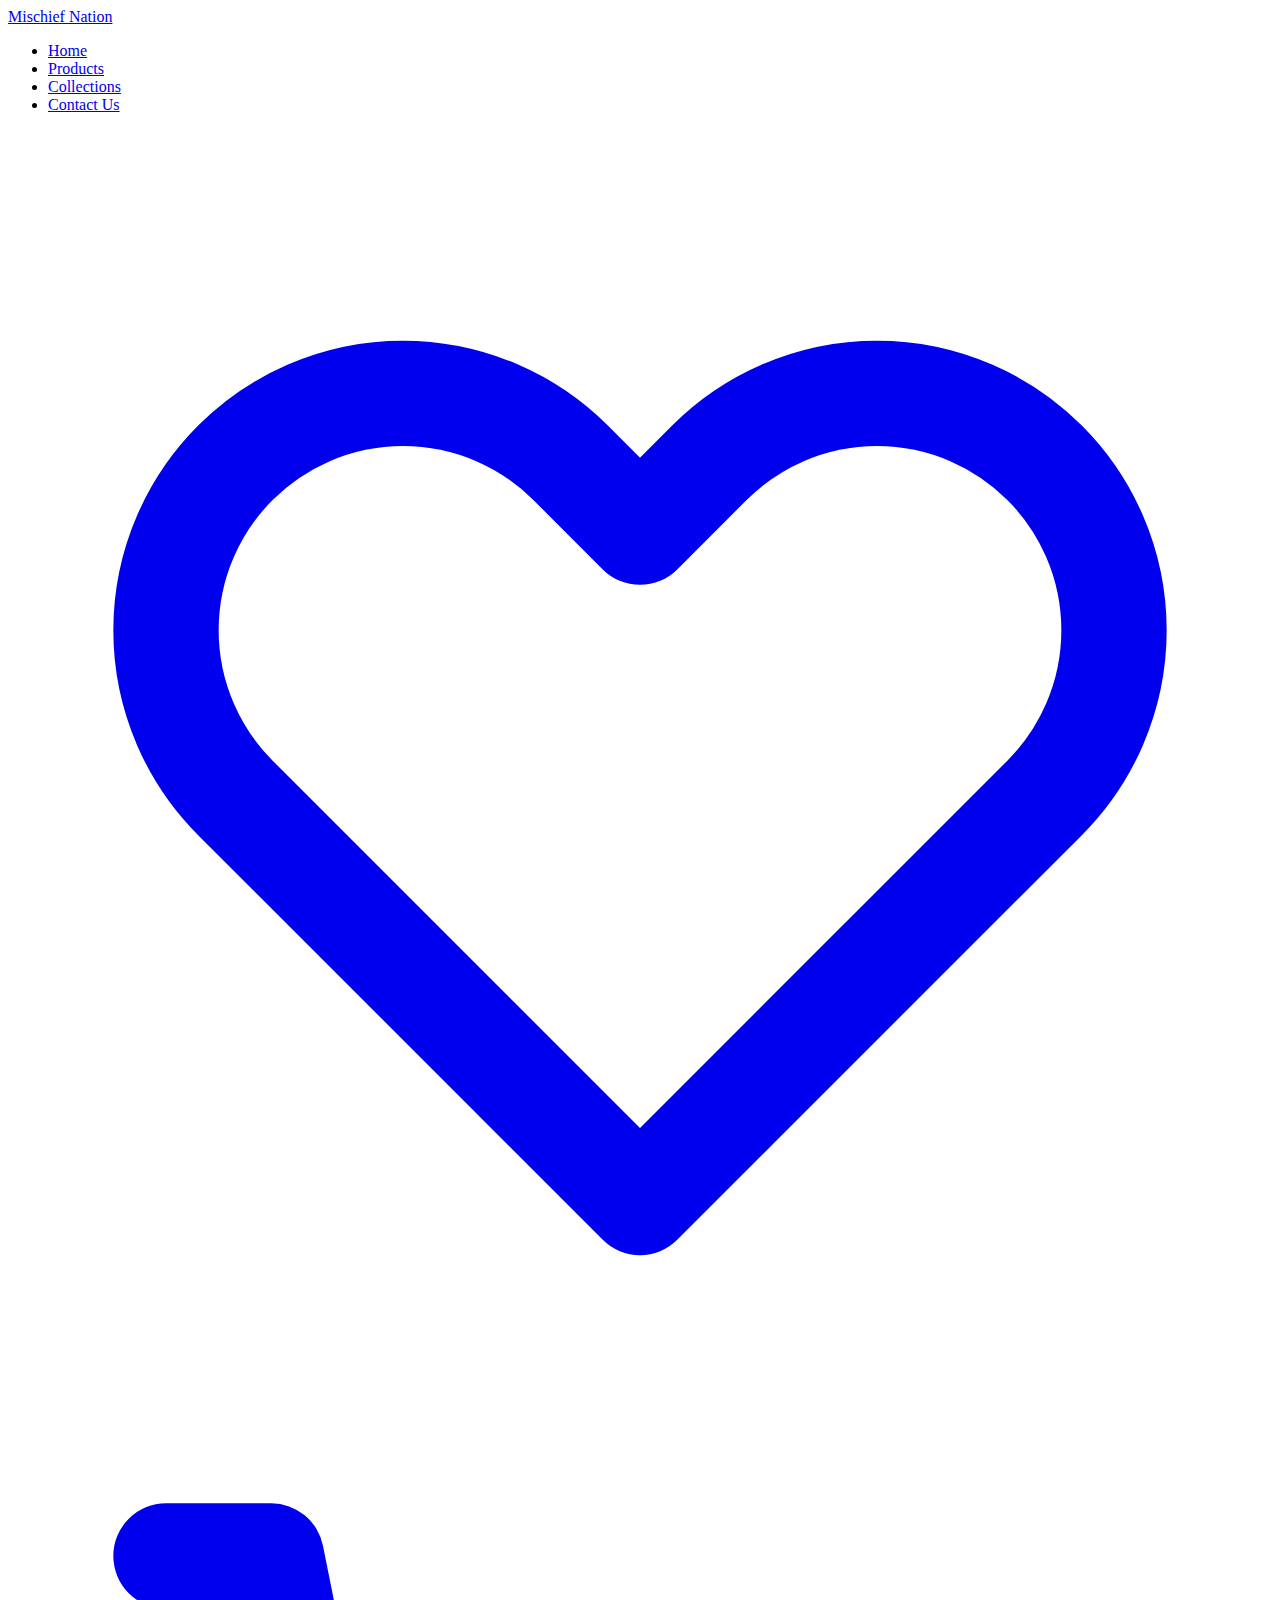
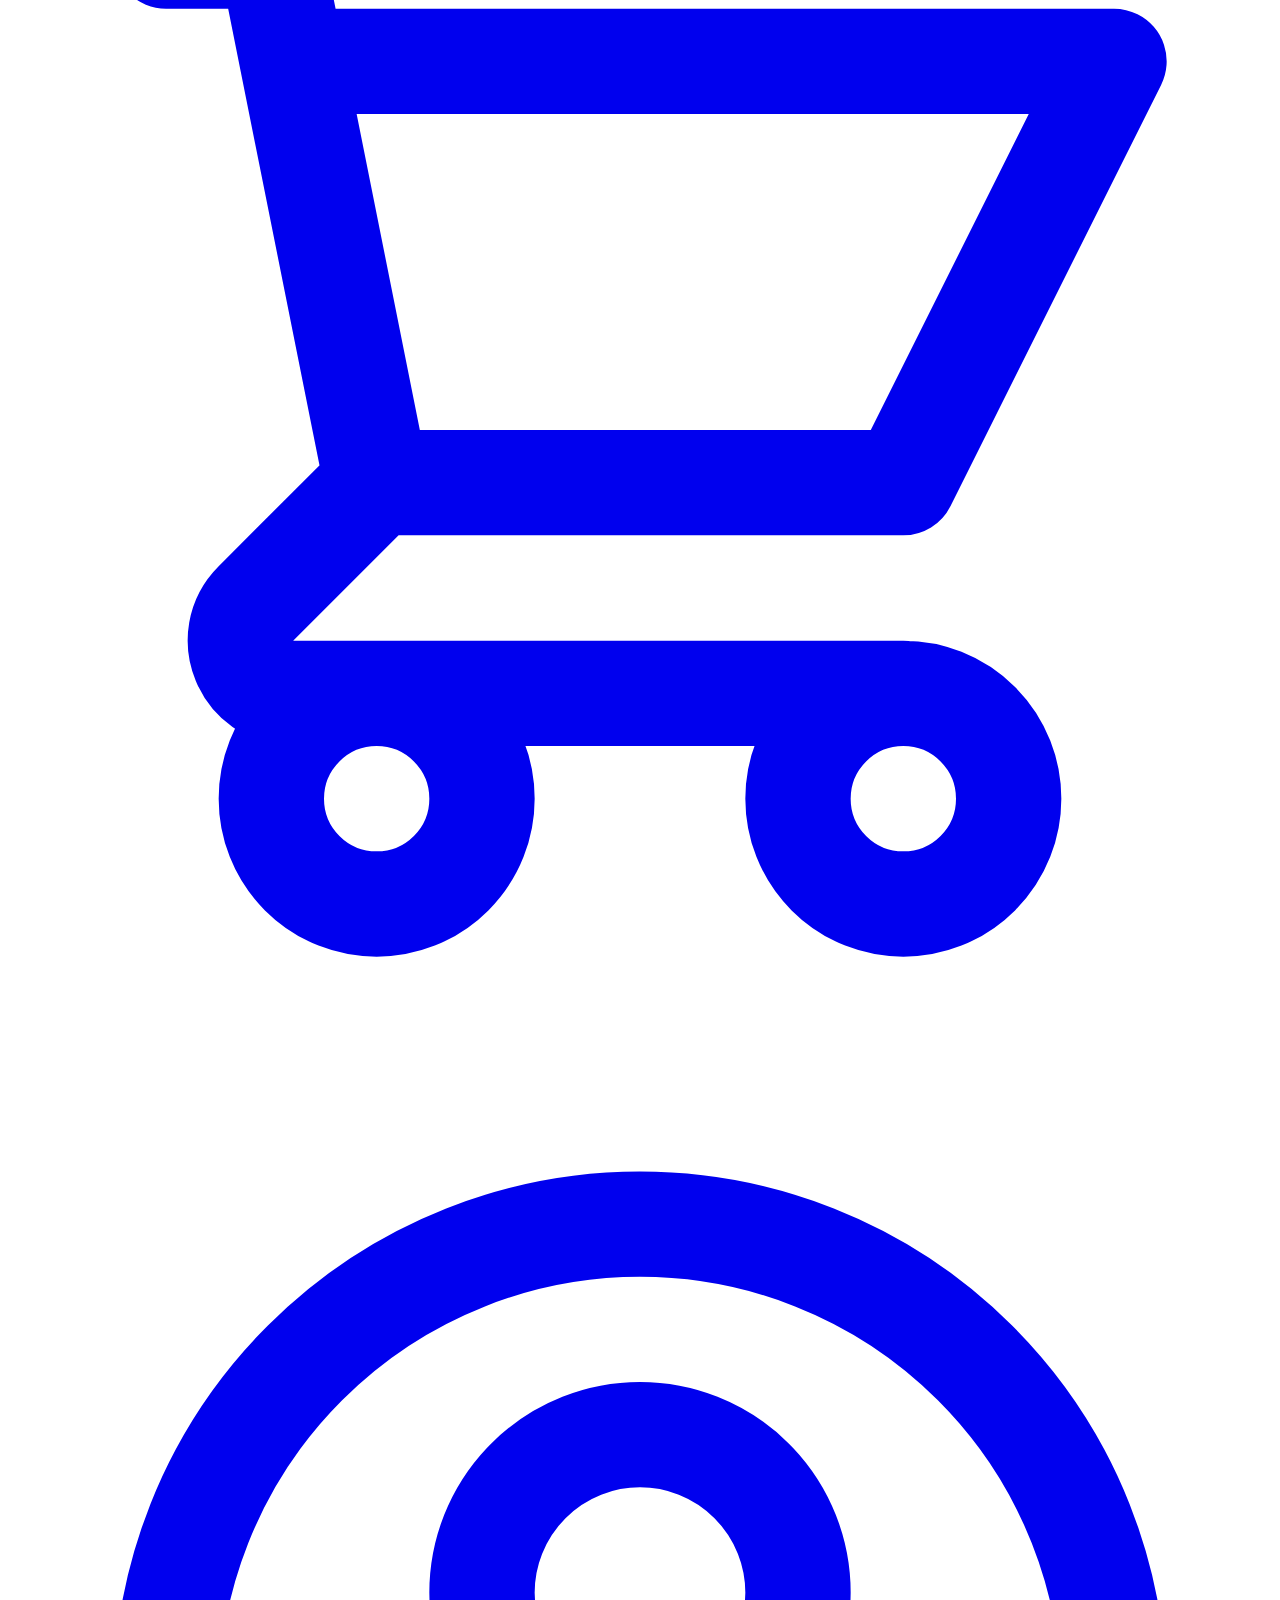
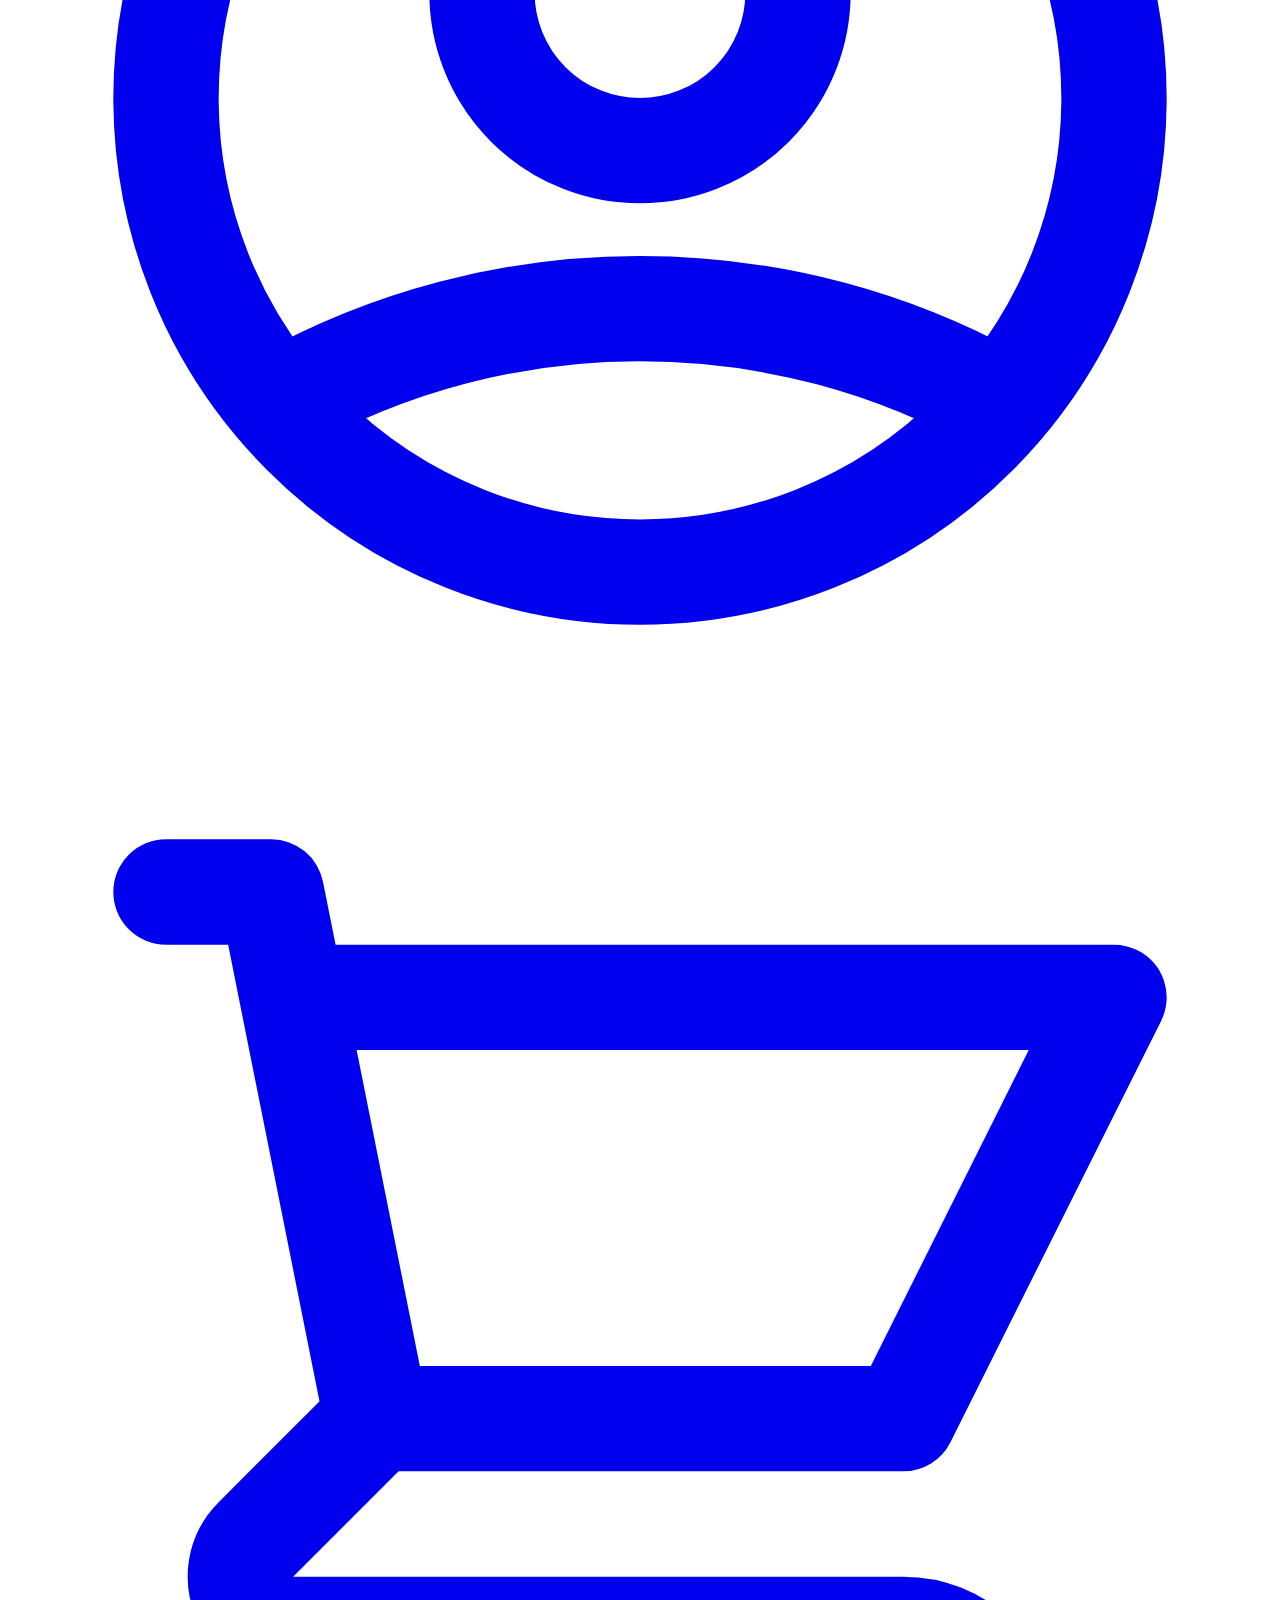
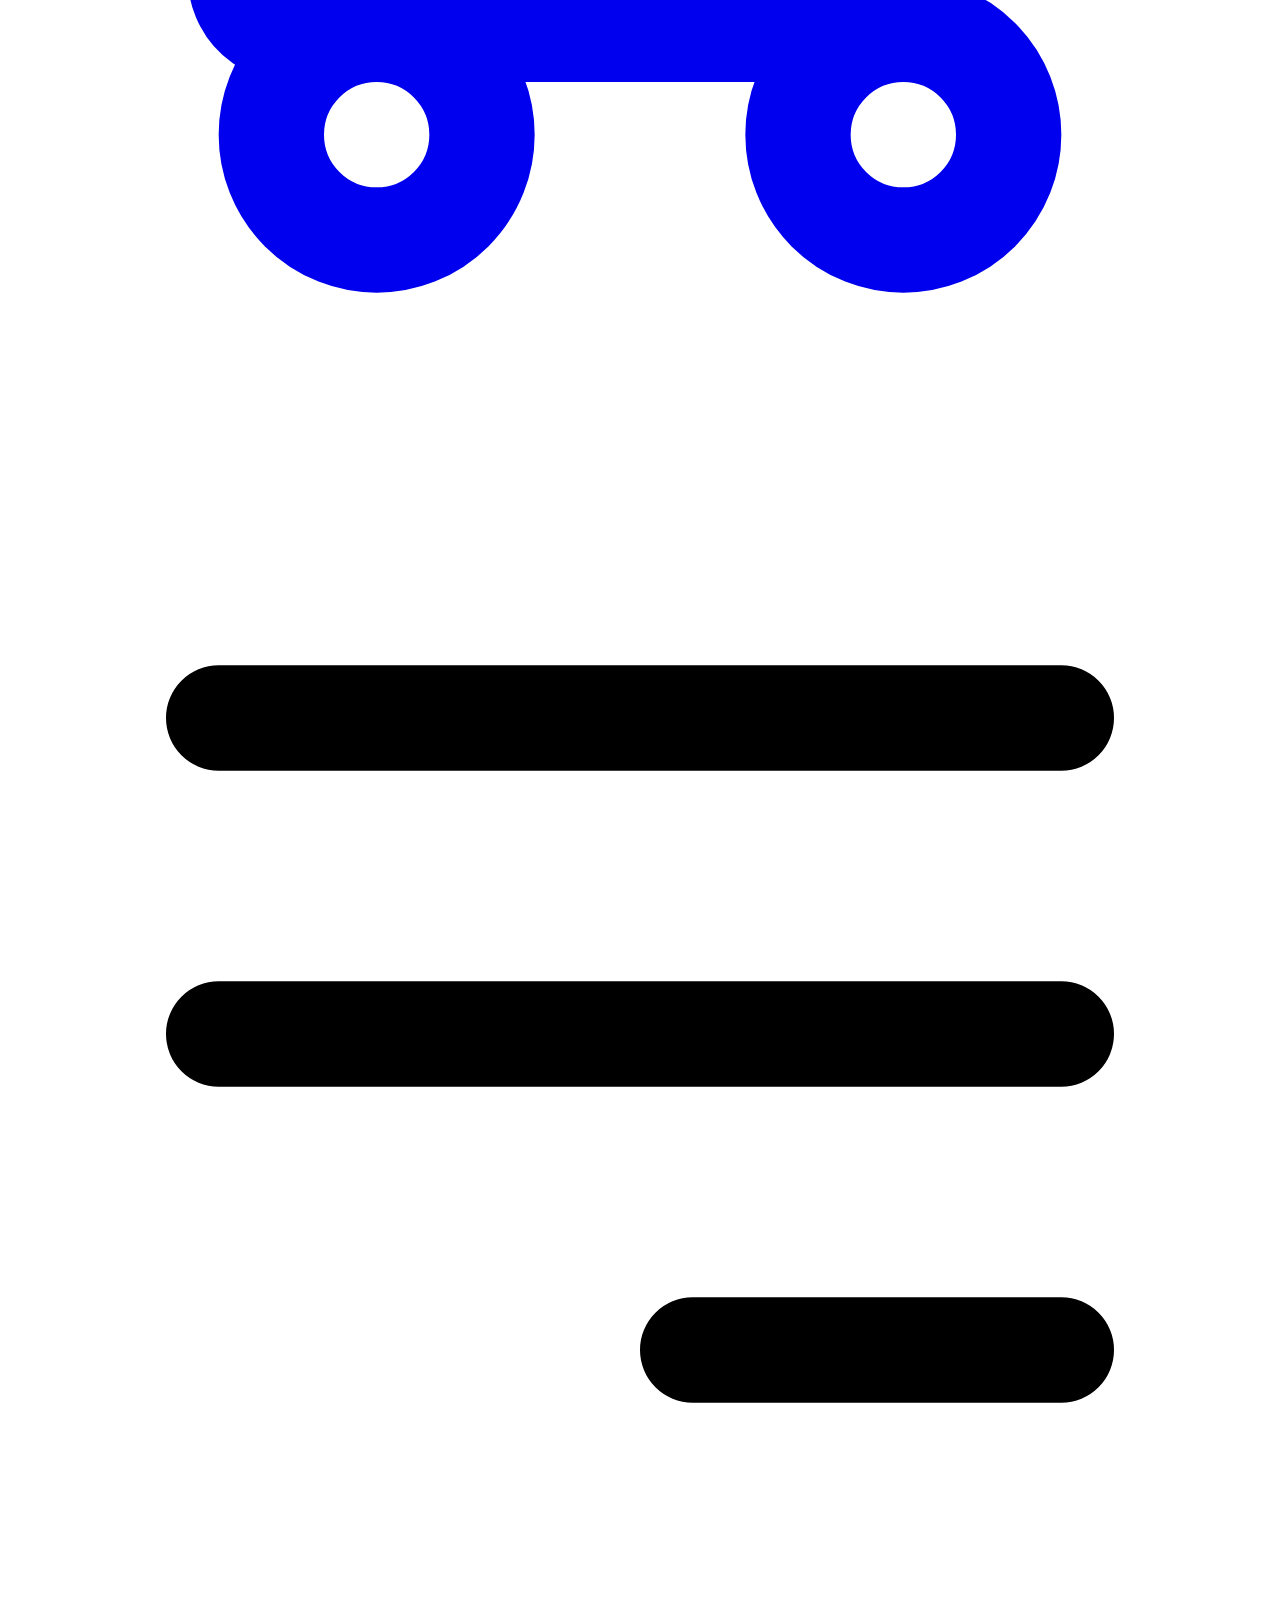
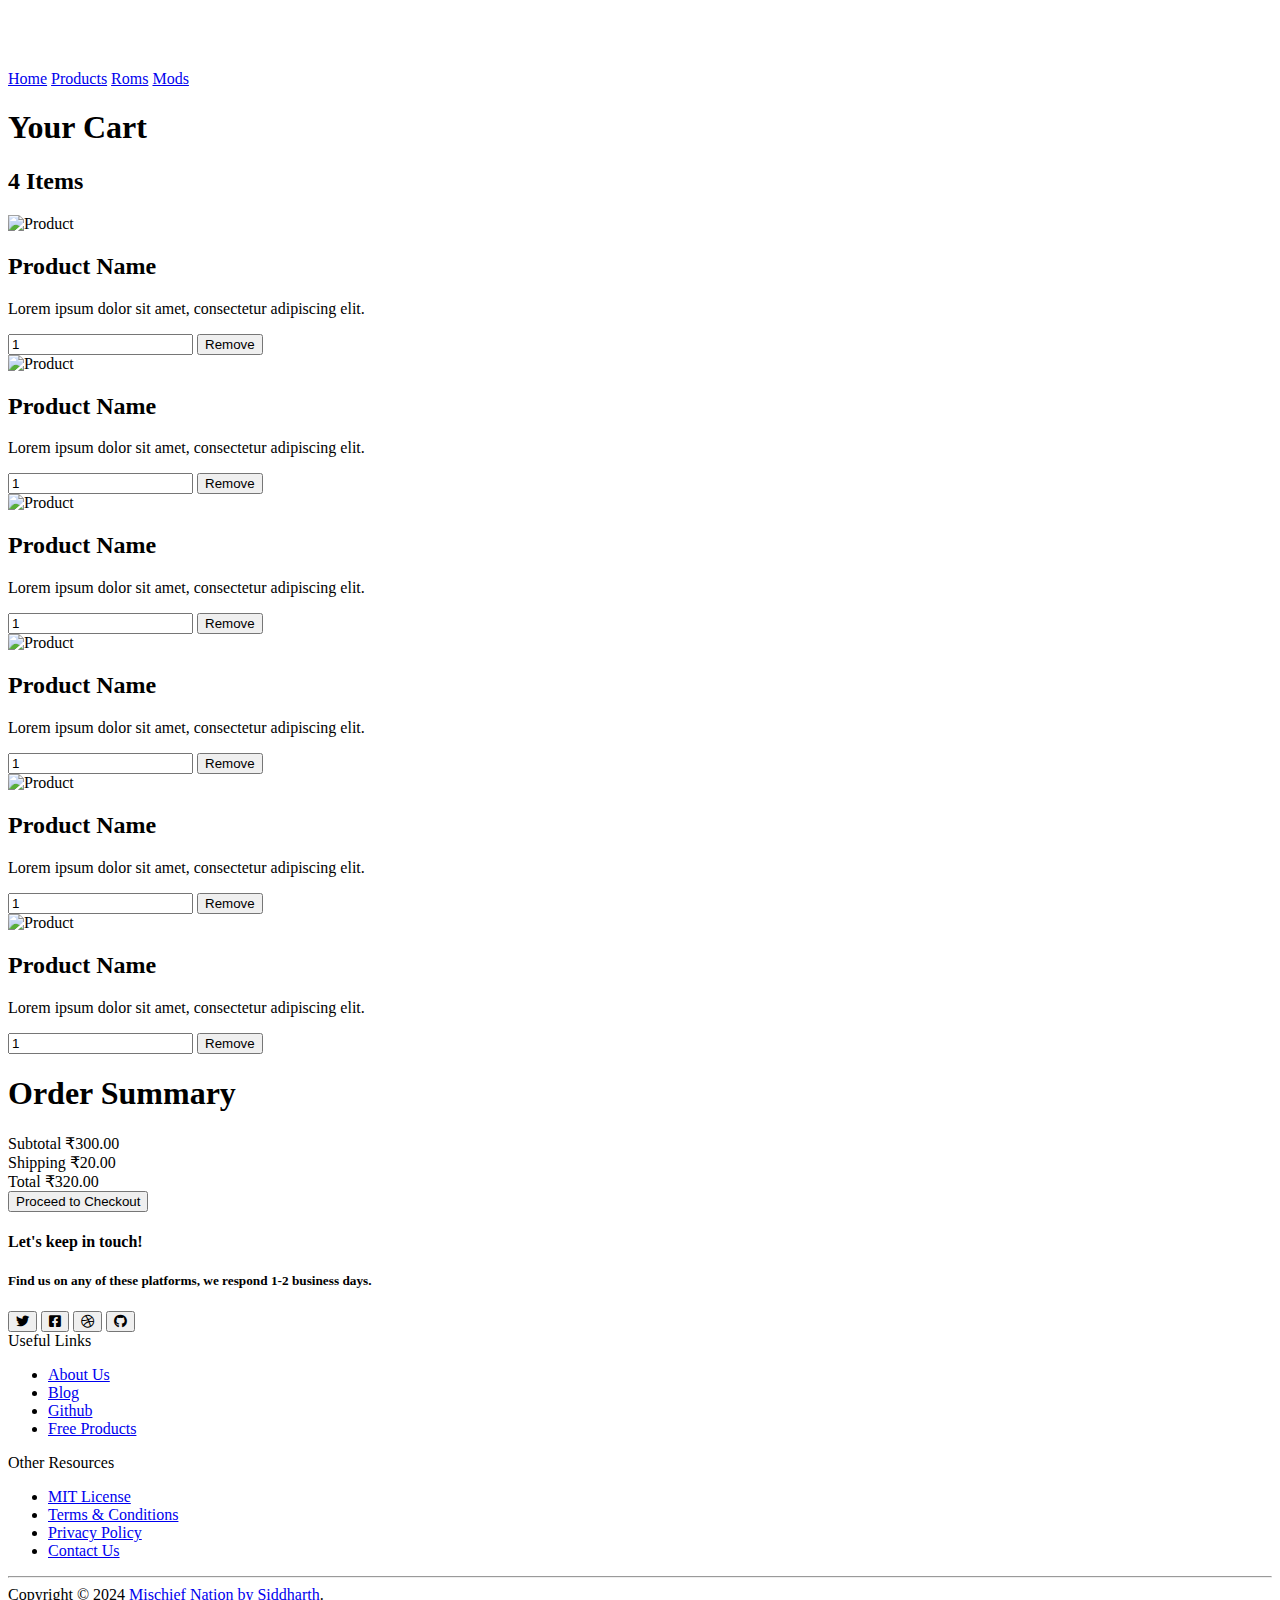
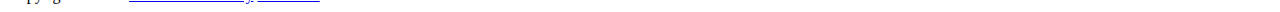
==== cart.html @ eea53034 "ok" ====
<!DOCTYPE html>
<html lang="en">
  <head>
    <meta charset="UTF-8" />
    <meta name="viewport" content="width=device-width, initial-scale=1.0" />
    <script src="https://cdn.tailwindcss.com"></script>
    <link rel="stylesheet" href="main.css" />
    <link rel="stylesheet" href="swiper.css" />
    <link rel="shortcut icon" href="favicon.ico" type="image/x-icon" />
    <link
      rel="stylesheet"
      href="https://cdnjs.cloudflare.com/ajax/libs/font-awesome/6.0.0/css/all.min.css"
    />
    <title>Mischief Nation - Fashion</title>
  </head>

  <body class="font-sans overscroll-none m-1 p-1 bg-gray-300">
    <!-- Navigation -->
    <section class="container mx-auto min-w-full sticky top-2 pb-0 z-10">
      <div class="flex flex-wrap place-items-center">
        <section class="relative mx-auto">
          <!-- navbar -->
          <nav
            class="flex justify-between bg-gray-900 text-white w-[95vw] md:w-[98vw] rounded-lg"
          >
            <div class="px-4 xl:px-12 py-6 flex w-full items-center">
              <a class="text-3xl font-bold font-heading" href="index.html">
                <!-- <img class="h-9" src="logo.png" alt="logo"> -->
                Mischief Nation
              </a>
              <!-- Nav Links -->
              <ul
                class="hidden md:flex px-4 mx-auto font-semibold font-heading space-x-12"
              >
                <li>
                  <a class="hover:text-gray-200" href="index.html">Home</a>
                </li>
                <li>
                  <a class="hover:text-gray-200" href="products.html"
                    >Products</a
                  >
                </li>
                <li><a class="hover:text-gray-200" href="#">Collections</a></li>
                <li><a class="hover:text-gray-200" href="#">Contact Us</a></li>
              </ul>
              <!-- Header Icons -->
              <div class="hidden xl:flex items-center space-x-5 items-center">
                <a class="hover:text-gray-200" href="#">
                  <svg
                    xmlns="http://www.w3.org/2000/svg"
                    class="h-6 w-6"
                    fill="none"
                    viewBox="0 0 24 24"
                    stroke="currentColor"
                  >
                    <path
                      stroke-linecap="round"
                      stroke-linejoin="round"
                      stroke-width="2"
                      d="M4.318 6.318a4.5 4.5 0 000 6.364L12 20.364l7.682-7.682a4.5 4.5 0 00-6.364-6.364L12 7.636l-1.318-1.318a4.5 4.5 0 00-6.364 0z"
                    />
                  </svg>
                </a>
                <a
                  class="flex items-center hover:text-gray-200"
                  href="cart.html"
                >
                  <svg
                    xmlns="http://www.w3.org/2000/svg"
                    class="h-6 w-6"
                    fill="none"
                    viewBox="0 0 24 24"
                    stroke="currentColor"
                  >
                    <path
                      stroke-linecap="round"
                      stroke-linejoin="round"
                      stroke-width="2"
                      d="M3 3h2l.4 2M7 13h10l4-8H5.4M7 13L5.4 5M7 13l-2.293 2.293c-.63.63-.184 1.707.707 1.707H17m0 0a2 2 0 100 4 2 2 0 000-4zm-8 2a2 2 0 11-4 0 2 2 0 014 0z"
                    />
                  </svg>
                  <span class="flex absolute -mt-5 ml-4">
                    <span
                      class="animate-ping absolute inline-flex h-3 w-3 rounded-full bg-pink-400 opacity-75"
                    ></span>
                    <span
                      class="relative inline-flex rounded-full h-3 w-3 bg-pink-500"
                    >
                    </span>
                  </span>
                </a>
                <!-- Sign In / Register      -->
                <a class="flex items-center hover:text-gray-200" href="#">
                  <svg
                    xmlns="http://www.w3.org/2000/svg"
                    class="h-6 w-6 hover:text-gray-200"
                    fill="none"
                    viewBox="0 0 24 24"
                    stroke="currentColor"
                  >
                    <path
                      stroke-linecap="round"
                      stroke-linejoin="round"
                      stroke-width="2"
                      d="M5.121 17.804A13.937 13.937 0 0112 16c2.5 0 4.847.655 6.879 1.804M15 10a3 3 0 11-6 0 3 3 0 016 0zm6 2a9 9 0 11-18 0 9 9 0 0118 0z"
                    />
                  </svg>
                </a>
              </div>
            </div>
            <!-- Responsive navbar -->
            <a class="xl:hidden flex mr-6 items-center" href="cart.html">
              <svg
                xmlns="http://www.w3.org/2000/svg"
                class="h-6 w-6 hover:text-gray-200"
                fill="none"
                viewBox="0 0 24 24"
                stroke="currentColor"
              >
                <path
                  stroke-linecap="round"
                  stroke-linejoin="round"
                  stroke-width="2"
                  d="M3 3h2l.4 2M7 13h10l4-8H5.4M7 13L5.4 5M7 13l-2.293 2.293c-.63.63-.184 1.707.707 1.707H17m0 0a2 2 0 100 4 2 2 0 000-4zm-8 2a2 2 0 11-4 0 2 2 0 014 0z"
                />
              </svg>
              <span class="flex absolute -mt-5 ml-4">
                <span
                  class="animate-ping absolute inline-flex h-3 w-3 rounded-full bg-pink-400 opacity-75"
                ></span>
                <span
                  class="relative inline-flex rounded-full h-3 w-3 bg-pink-500"
                >
                </span>
              </span>
            </a>
            <div id="menuBtn" class="self-center mr-5 xl:hidden">
              <div class="text-white focus:outline-none">
                <svg
                  class="h-8 w-8"
                  fill="none"
                  stroke="currentColor"
                  viewBox="0 0 24 24"
                  xmlns="http://www.w3.org/2000/svg"
                >
                  <path
                    stroke-linecap="round"
                    stroke-linejoin="round"
                    stroke-width="2"
                    d="M4 6h16M4 12h16m-7 6h7"
                  ></path>
                </svg>
              </div>
            </div>
            <div
              id="dropdownMenu"
              class="hidden absolute top-full right-0 mt-2 bg-gray-900 text-white rounded-lg shadow-lg"
            >
              <a href="index.html" class="block px-4 py-2">Home</a>
              <a href="products.html" class="block px-4 py-2">Products</a>
              <a href="#" class="block px-4 py-2">Roms</a>
              <a href="#" class="block px-4 py-2">Mods</a>
            </div>
          </nav>
        </section>
      </div>
    </section>

    <section class="cart">
        <!-- Cart Page Structure -->
        <div class="container mx-auto mb-8 overflow-hidden">
            <div class="flex my-2 shadow-lg rounded-md bg-white">
                <!-- Cart Items -->
                <div class="w-3/4 px-10 py-10">
                    <div class="flex justify-between border-b pb-8 items-center">
                        <h1 class="font-bold text-3xl text-gray-800">Your Cart</h1>
                        <h2 class="font-semibold text-lg text-gray-600">4 Items</h2>
                    </div>
                    <!-- Cart Item -->
                    <div class="h-[64vh] overflow-auto">
                    <div class="flex items-center justify-between mt-8 border-b pb-4">
                        <div class="flex items-center space-x-4">
                            <!-- Product Image -->
                            <div class="w-16 h-16 bg-white border-2 border-gray-300 rounded-md overflow-hidden">
                                <img src="https://th.bing.com/th/id/OIP.Ph3hnb8LwdjJr6fTQET2vwHaJ2?w=156&h=209&c=7&r=0&o=5&dpr=1.3&pid=1.7" alt="Product" class="object-contain w-full h-full">
                            </div>
                            <!-- Product Details -->
                            <div>
                                <h2 class="text-xl font-semibold text-gray-800">Product Name</h2>
                                <p class="text-gray-500">
                                    Lorem ipsum dolor sit amet, consectetur adipiscing elit.
                                </p>
                            </div>
                        </div>
                        <!-- Quantity and Remove Button -->
                        <div class="flex items-center space-x-4">
                            <input type="number" value="1" min="1" class="w-16 px-2 py-1 border border-gray-300 rounded-md text-gray-800 focus:outline-none">
                            <button class="text-red-500 hover:text-red-600 focus:outline-none">Remove</button>
                        </div>
                    </div>
                    <div class="flex items-center justify-between mt-8 border-b pb-4">
                        <div class="flex items-center space-x-4">
                            <!-- Product Image -->
                            <div class="w-16 h-16 bg-white border-2 border-gray-300 rounded-md overflow-hidden">
                                <img src="https://th.bing.com/th/id/OIP.Ph3hnb8LwdjJr6fTQET2vwHaJ2?w=156&h=209&c=7&r=0&o=5&dpr=1.3&pid=1.7" alt="Product" class="object-contain w-full h-full">
                            </div>
                            <!-- Product Details -->
                            <div>
                                <h2 class="text-xl font-semibold text-gray-800">Product Name</h2>
                                <p class="text-gray-500">
                                    Lorem ipsum dolor sit amet, consectetur adipiscing elit.
                                </p>
                            </div>
                        </div>
                        <!-- Quantity and Remove Button -->
                        <div class="flex items-center space-x-4">
                            <input type="number" value="1" min="1" class="w-16 px-2 py-1 border border-gray-300 rounded-md text-gray-800 focus:outline-none">
                            <button class="text-red-500 hover:text-red-600 focus:outline-none">Remove</button>
                        </div>
                    </div>
                    <div class="flex items-center justify-between mt-8 border-b pb-4">
                        <div class="flex items-center space-x-4">
                            <!-- Product Image -->
                            <div class="w-16 h-16 bg-white border-2 border-gray-300 rounded-md overflow-hidden">
                                <img src="https://th.bing.com/th/id/OIP.Ph3hnb8LwdjJr6fTQET2vwHaJ2?w=156&h=209&c=7&r=0&o=5&dpr=1.3&pid=1.7" alt="Product" class="object-contain w-full h-full">
                            </div>
                            <!-- Product Details -->
                            <div>
                                <h2 class="text-xl font-semibold text-gray-800">Product Name</h2>
                                <p class="text-gray-500">
                                    Lorem ipsum dolor sit amet, consectetur adipiscing elit.
                                </p>
                            </div>
                        </div>
                        <!-- Quantity and Remove Button -->
                        <div class="flex items-center space-x-4">
                            <input type="number" value="1" min="1" class="w-16 px-2 py-1 border border-gray-300 rounded-md text-gray-800 focus:outline-none">
                            <button class="text-red-500 hover:text-red-600 focus:outline-none">Remove</button>
                        </div>
                    </div>
                    <div class="flex items-center justify-between mt-8 border-b pb-4">
                        <div class="flex items-center space-x-4">
                            <!-- Product Image -->
                            <div class="w-16 h-16 bg-white border-2 border-gray-300 rounded-md overflow-hidden">
                                <img src="https://th.bing.com/th/id/OIP.Ph3hnb8LwdjJr6fTQET2vwHaJ2?w=156&h=209&c=7&r=0&o=5&dpr=1.3&pid=1.7" alt="Product" class="object-contain w-full h-full">
                            </div>
                            <!-- Product Details -->
                            <div>
                                <h2 class="text-xl font-semibold text-gray-800">Product Name</h2>
                                <p class="text-gray-500">
                                    Lorem ipsum dolor sit amet, consectetur adipiscing elit.
                                </p>
                            </div>
                        </div>
                        <!-- Quantity and Remove Button -->
                        <div class="flex items-center space-x-4">
                            <input type="number" value="1" min="1" class="w-16 px-2 py-1 border border-gray-300 rounded-md text-gray-800 focus:outline-none">
                            <button class="text-red-500 hover:text-red-600 focus:outline-none">Remove</button>
                        </div>
                    </div>
                    <div class="flex items-center justify-between mt-8 border-b pb-4">
                        <div class="flex items-center space-x-4">
                            <!-- Product Image -->
                            <div class="w-16 h-16 bg-white border-2 border-gray-300 rounded-md overflow-hidden">
                                <img src="https://th.bing.com/th/id/OIP.Ph3hnb8LwdjJr6fTQET2vwHaJ2?w=156&h=209&c=7&r=0&o=5&dpr=1.3&pid=1.7" alt="Product" class="object-contain w-full h-full">
                            </div>
                            <!-- Product Details -->
                            <div>
                                <h2 class="text-xl font-semibold text-gray-800">Product Name</h2>
                                <p class="text-gray-500">
                                    Lorem ipsum dolor sit amet, consectetur adipiscing elit.
                                </p>
                            </div>
                        </div>
                        <!-- Quantity and Remove Button -->
                        <div class="flex items-center space-x-4">
                            <input type="number" value="1" min="1" class="w-16 px-2 py-1 border border-gray-300 rounded-md text-gray-800 focus:outline-none">
                            <button class="text-red-500 hover:text-red-600 focus:outline-none">Remove</button>
                        </div>
                    </div>
                    <div class="flex items-center justify-between mt-8 border-b pb-4">
                        <div class="flex items-center space-x-4">
                            <!-- Product Image -->
                            <div class="w-16 h-16 bg-white border-2 border-gray-300 rounded-md overflow-hidden">
                                <img src="https://th.bing.com/th/id/OIP.Ph3hnb8LwdjJr6fTQET2vwHaJ2?w=156&h=209&c=7&r=0&o=5&dpr=1.3&pid=1.7" alt="Product" class="object-contain w-full h-full">
                            </div>
                            <!-- Product Details -->
                            <div>
                                <h2 class="text-xl font-semibold text-gray-800">Product Name</h2>
                                <p class="text-gray-500">
                                    Lorem ipsum dolor sit amet, consectetur adipiscing elit.
                                </p>
                            </div>
                        </div>
                        <!-- Quantity and Remove Button -->
                        <div class="flex items-center space-x-4">
                            <input type="number" value="1" min="1" class="w-16 px-2 py-1 border border-gray-300 rounded-md text-gray-800 focus:outline-none">
                            <button class="text-red-500 hover:text-red-600 focus:outline-none">Remove</button>
                        </div>
                    </div>
                </div>
                    <!-- Repeat similar cart items for other products -->
                </div>
    
                <!-- Cart Summary -->
                <div class="w-1/4 px-8 py-10 bg-indigo-600 text-white">
                    <h1 class="font-bold text-3xl pb-6">Order Summary</h1>
                    <!-- Summary Details -->
                    <div class="flex justify-between mt-6">
                        <span class="text-gray-300">Subtotal</span>
                        <span class="font-bold text-lg">₹300.00</span>
                    </div>
                    <div class="flex justify-between mt-4">
                        <span class="text-gray-300">Shipping</span>
                        <span class="font-bold text-lg">₹20.00</span>
                    </div>
                    <div class="flex justify-between mt-4">
                        <span class="text-gray-300">Total</span>
                        <span class="font-bold text-lg">₹320.00</span>
                    </div>
                    <!-- Checkout Button -->
                    <button class="mt-8 bg-white text-indigo-600 px-6 py-2 rounded-md hover:bg-gray-100 focus:outline-none">
                        Proceed to Checkout
                    </button>
                </div>
                <!-- End Cart Summary -->
            </div>
        </div>
    </section>
    
    

    <footer class="relative bg-gray-200 pt-8 pb-6 mt-2 rounded-lg">
        <div class="container mx-auto px-4">
          <div class="flex flex-wrap text-left lg:text-left">
            <div class="w-full lg:w-6/12 px-4">
              <h4 class="text-3xl font-semibold text-gray-700">
                Let's keep in touch!
              </h4>
              <h5 class="text-lg mt-0 mb-2 text-gray-600">
                Find us on any of these platforms, we respond 1-2 business days.
              </h5>
              <div class="mt-6 lg:mb-0 mb-6">
                <button
                  class="bg-white text-blue-400 shadow-lg font-normal h-10 w-10 items-center justify-center align-center rounded-full outline-none focus:outline-none mr-2"
                  type="button"
                >
                  <i class="fab fa-twitter"></i>
                </button>
                <button
                  class="bg-white text-blue-600 shadow-lg font-normal h-10 w-10 items-center justify-center align-center rounded-full outline-none focus:outline-none mr-2"
                  type="button"
                >
                  <i class="fab fa-facebook-square"></i>
                </button>
                <button
                  class="bg-white text-pink-400 shadow-lg font-normal h-10 w-10 items-center justify-center align-center rounded-full outline-none focus:outline-none mr-2"
                  type="button"
                >
                  <i class="fab fa-dribbble"></i>
                </button>
                <button
                  class="bg-white text-gray-800 shadow-lg font-normal h-10 w-10 items-center justify-center align-center rounded-full outline-none focus:outline-none mr-2"
                  type="button"
                >
                  <i class="fab fa-github"></i>
                </button>
              </div>
            </div>
            <div class="w-full lg:w-6/12 px-4">
              <div class="flex flex-wrap items-top mb-6">
                <div class="w-full lg:w-4/12 px-4 ml-auto">
                  <span
                    class="block uppercase text-gray-500 text-sm font-semibold mb-2"
                    >Useful Links</span
                  >
                  <ul class="list-unstyled">
                    <li>
                      <a
                        class="text-gray-600 hover:text-gray-800 font-semibold block pb-2 text-sm"
                        href="https://www.creative-tim.com/presentation?ref=njs-profile"
                        >About Us</a
                      >
                    </li>
                    <li>
                      <a
                        class="text-gray-600 hover:text-gray-800 font-semibold block pb-2 text-sm"
                        href="https://blog.creative-tim.com?ref=njs-profile"
                        >Blog</a
                      >
                    </li>
                    <li>
                      <a
                        class="text-gray-600 hover:text-gray-800 font-semibold block pb-2 text-sm"
                        href="https://www.github.com/creativetimofficial?ref=njs-profile"
                        >Github</a
                      >
                    </li>
                    <li>
                      <a
                        class="text-gray-600 hover:text-gray-800 font-semibold block pb-2 text-sm"
                        href="https://www.creative-tim.com/bootstrap-themes/free?ref=njs-profile"
                        >Free Products</a
                      >
                    </li>
                  </ul>
                </div>
                <div class="w-full lg:w-4/12 px-4">
                  <span
                    class="block uppercase text-gray-500 text-sm font-semibold mb-2"
                    >Other Resources</span
                  >
                  <ul class="list-unstyled">
                    <li>
                      <a
                        class="text-gray-600 hover:text-gray-800 font-semibold block pb-2 text-sm"
                        href="https://github.com/creativetimofficial/notus-js/blob/main/LICENSE.md?ref=njs-profile"
                        >MIT License</a
                      >
                    </li>
                    <li>
                      <a
                        class="text-gray-600 hover:text-gray-800 font-semibold block pb-2 text-sm"
                        href="https://creative-tim.com/terms?ref=njs-profile"
                        >Terms &amp; Conditions</a
                      >
                    </li>
                    <li>
                      <a
                        class="text-gray-600 hover:text-gray-800 font-semibold block pb-2 text-sm"
                        href="https://creative-tim.com/privacy?ref=njs-profile"
                        >Privacy Policy</a
                      >
                    </li>
                    <li>
                      <a
                        class="text-gray-600 hover:text-gray-800 font-semibold block pb-2 text-sm"
                        href="https://creative-tim.com/contact-us?ref=njs-profile"
                        >Contact Us</a
                      >
                    </li>
                  </ul>
                </div>
              </div>
            </div>
          </div>
          <hr class="my-6 border-gray-300" />
          <div
            class="flex flex-wrap items-center md:justify-between justify-center"
          >
            <div class="w-full md:w-4/12 px-4 mx-auto text-center">
              <div class="text-sm text-gray-500 font-semibold py-1">
                Copyright © <span id="get-current-year">2024</span>
                <a
                  href="https://www.creative-tim.com/product/notus-js"
                  class="text-gray-500 hover:text-gray-800"
                  target="_blank"
                  >Mischief Nation by</a
                >
                <a
                  href="https://www.creative-tim.com?ref=njs-profile"
                  class="text-gray-500 hover:text-gray-800"
                  >Siddharth</a
                >.
              </div>
            </div>
          </div>
        </div>
      </footer>
      
  </body>
</html>
---- main.css ----
html{
  scroll-behavior: smooth;
}
.bg-featured{
    background-color: black;
}
.featured:hover{
    box-shadow: 0 1px 10px white;
}
.transition{
    transition: all .2s ease-out;
}

.h-60{
  height: 14rem;
}

.w-128{
  width: 32rem;
}
.price{
  margin-right: 1em;
}
.tag{
  margin-top: 0.5em;
}
.tag small{
  align-self: end;
}
small.arrow-down{
  margin-left: 0.5rem;
  margin-right: 0.5rem;
}
.cart ::-webkit-scrollbar{
  width: 5px;
}
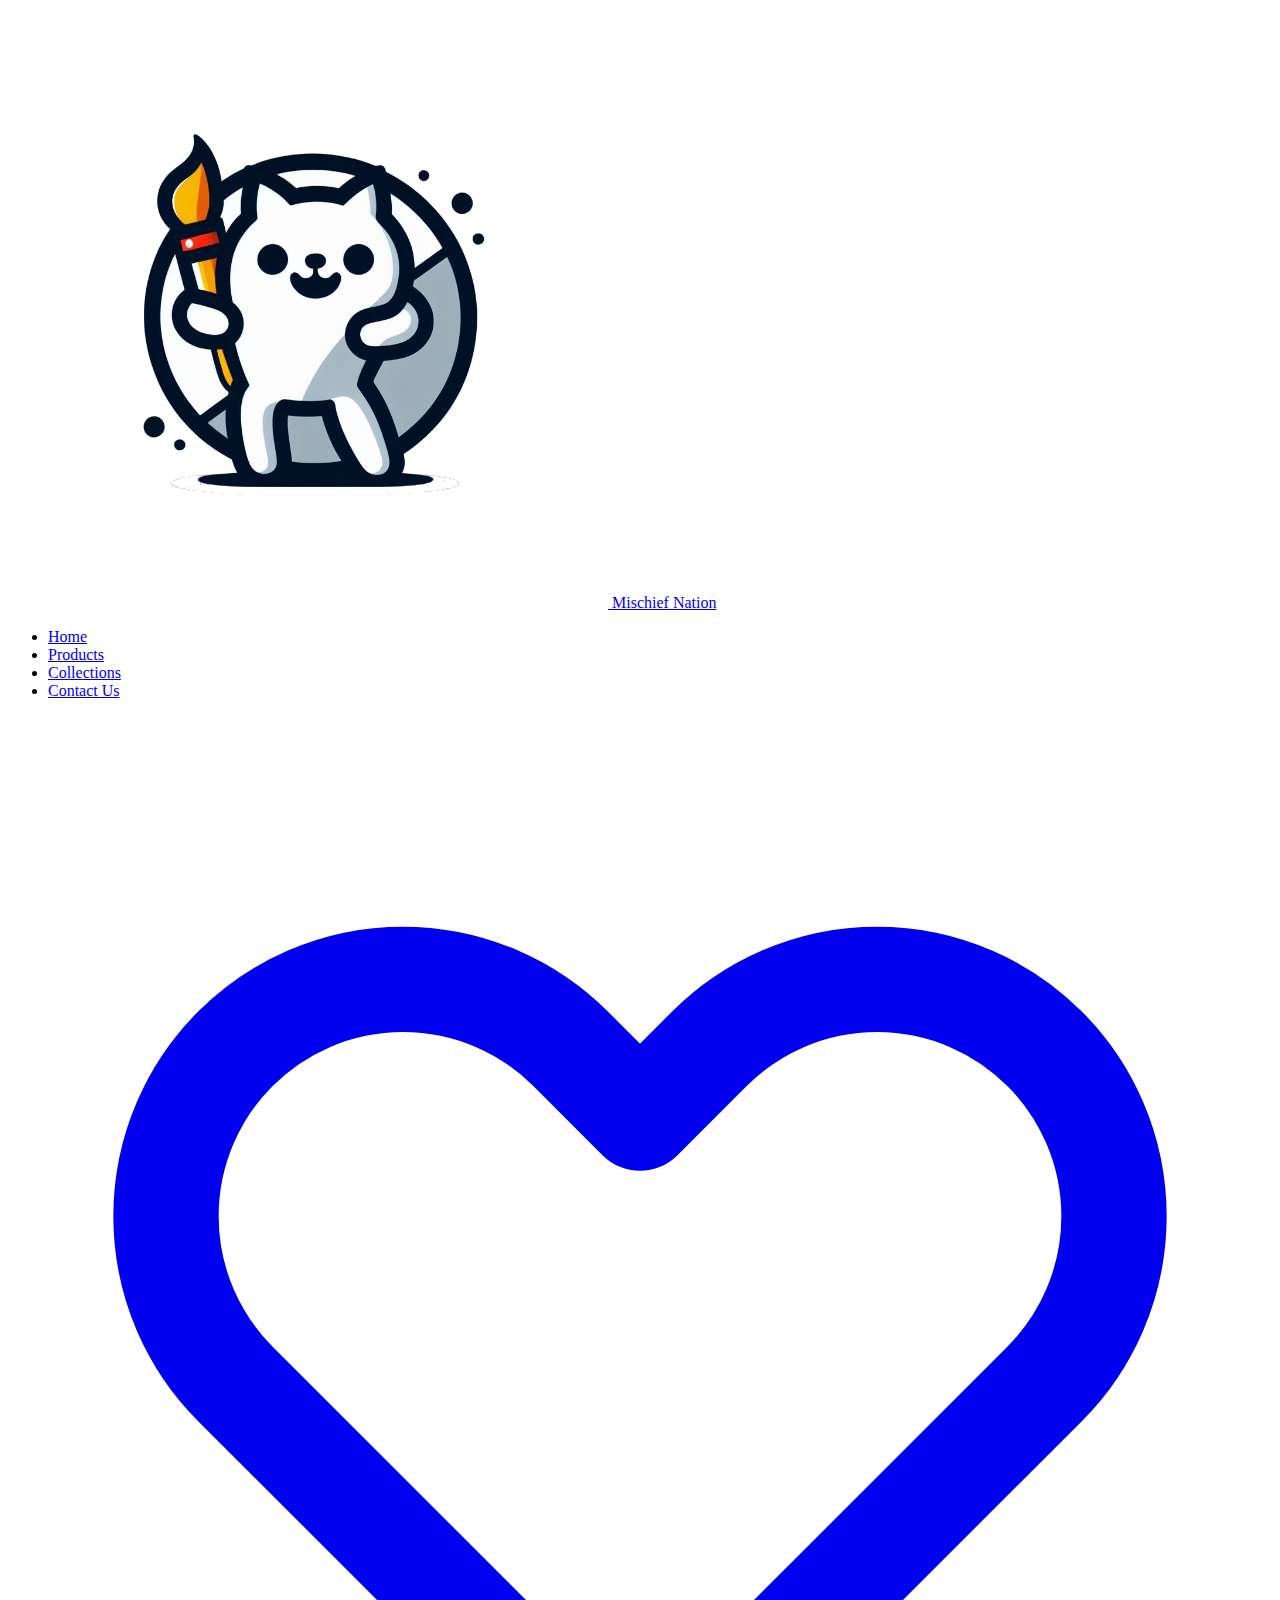
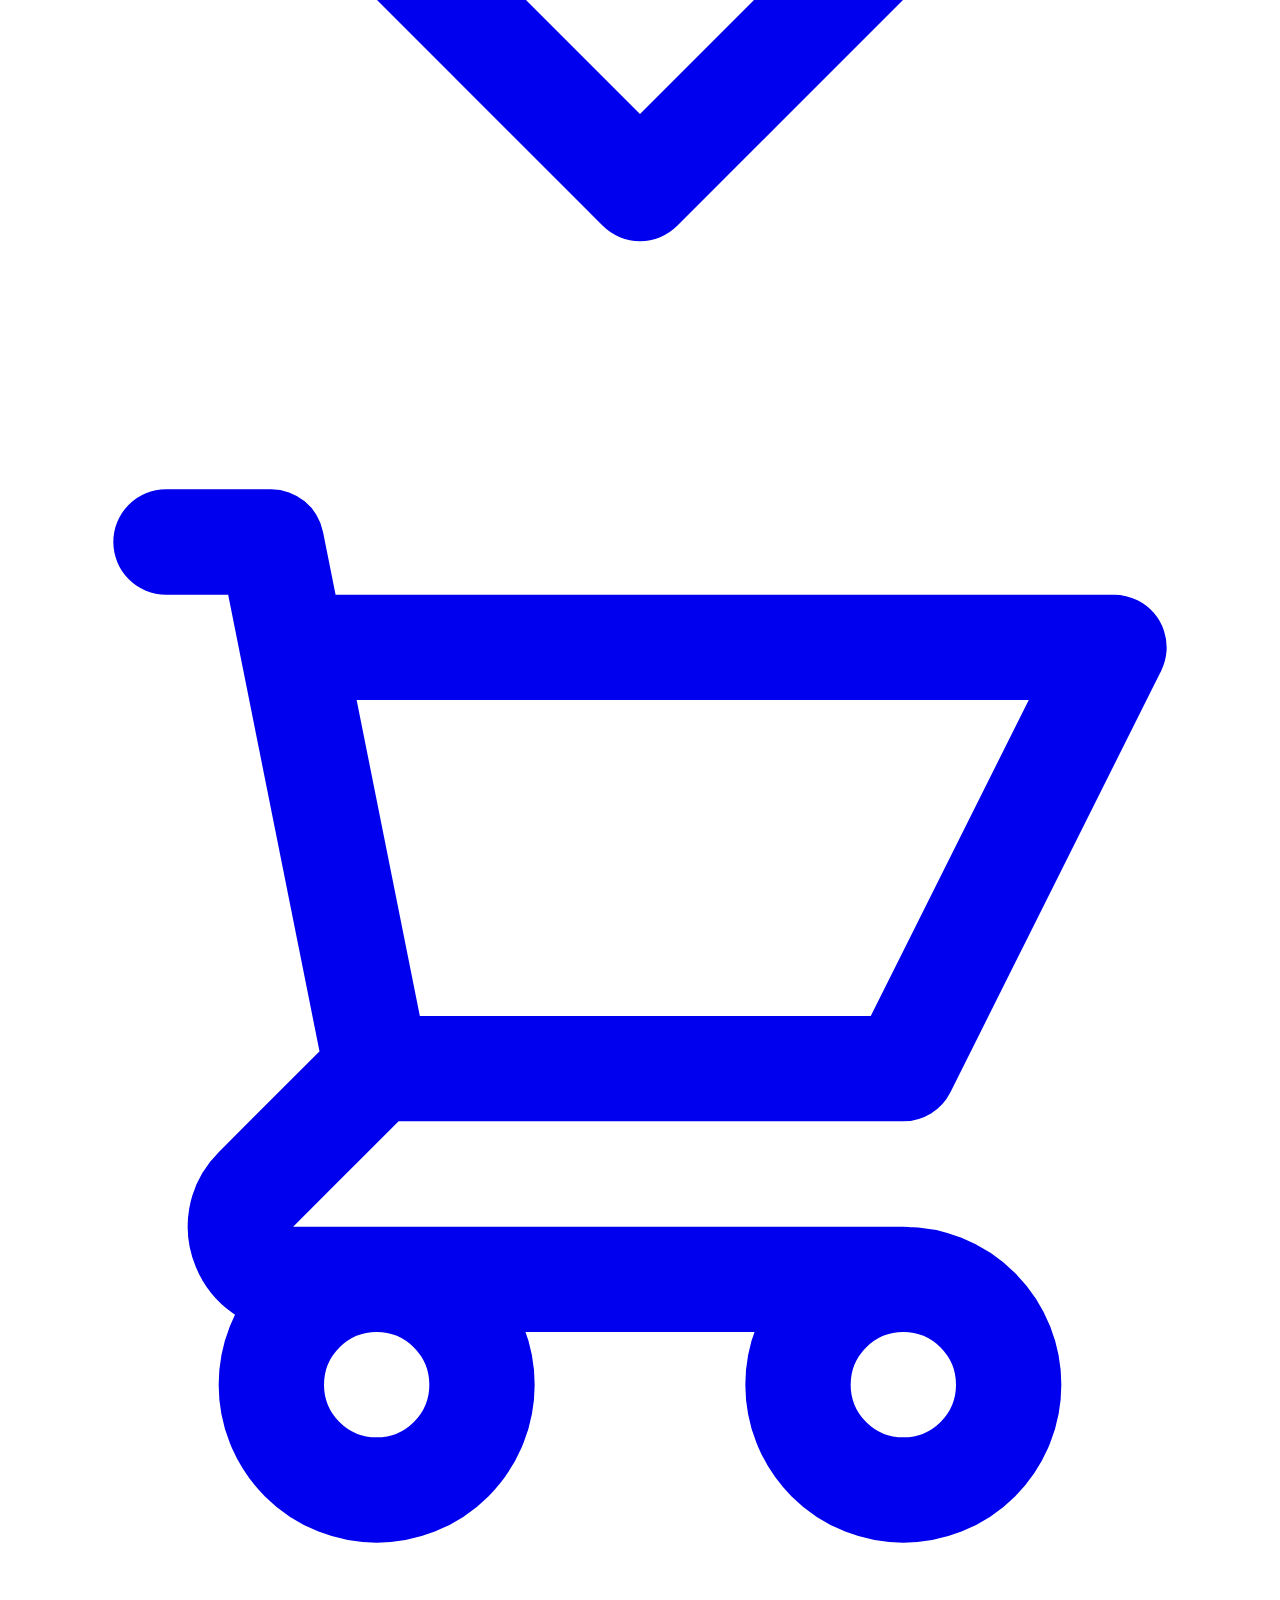
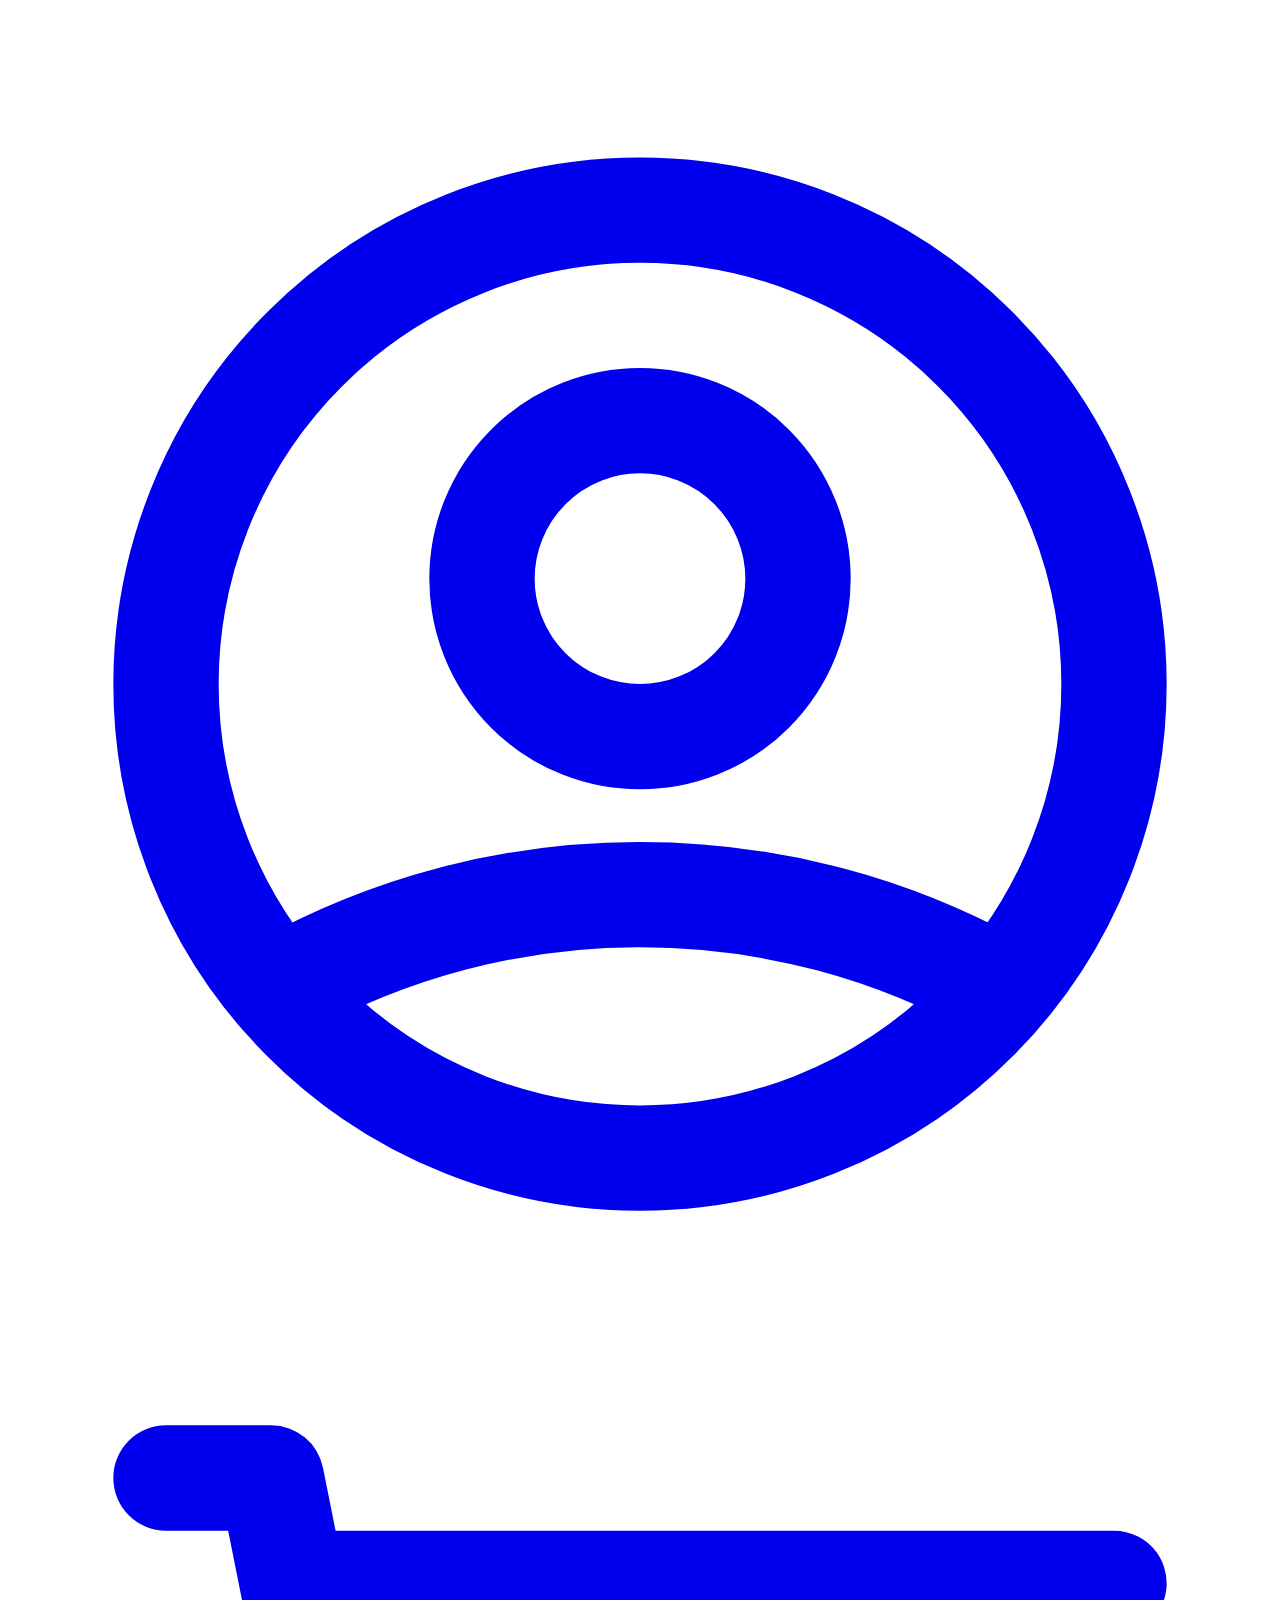
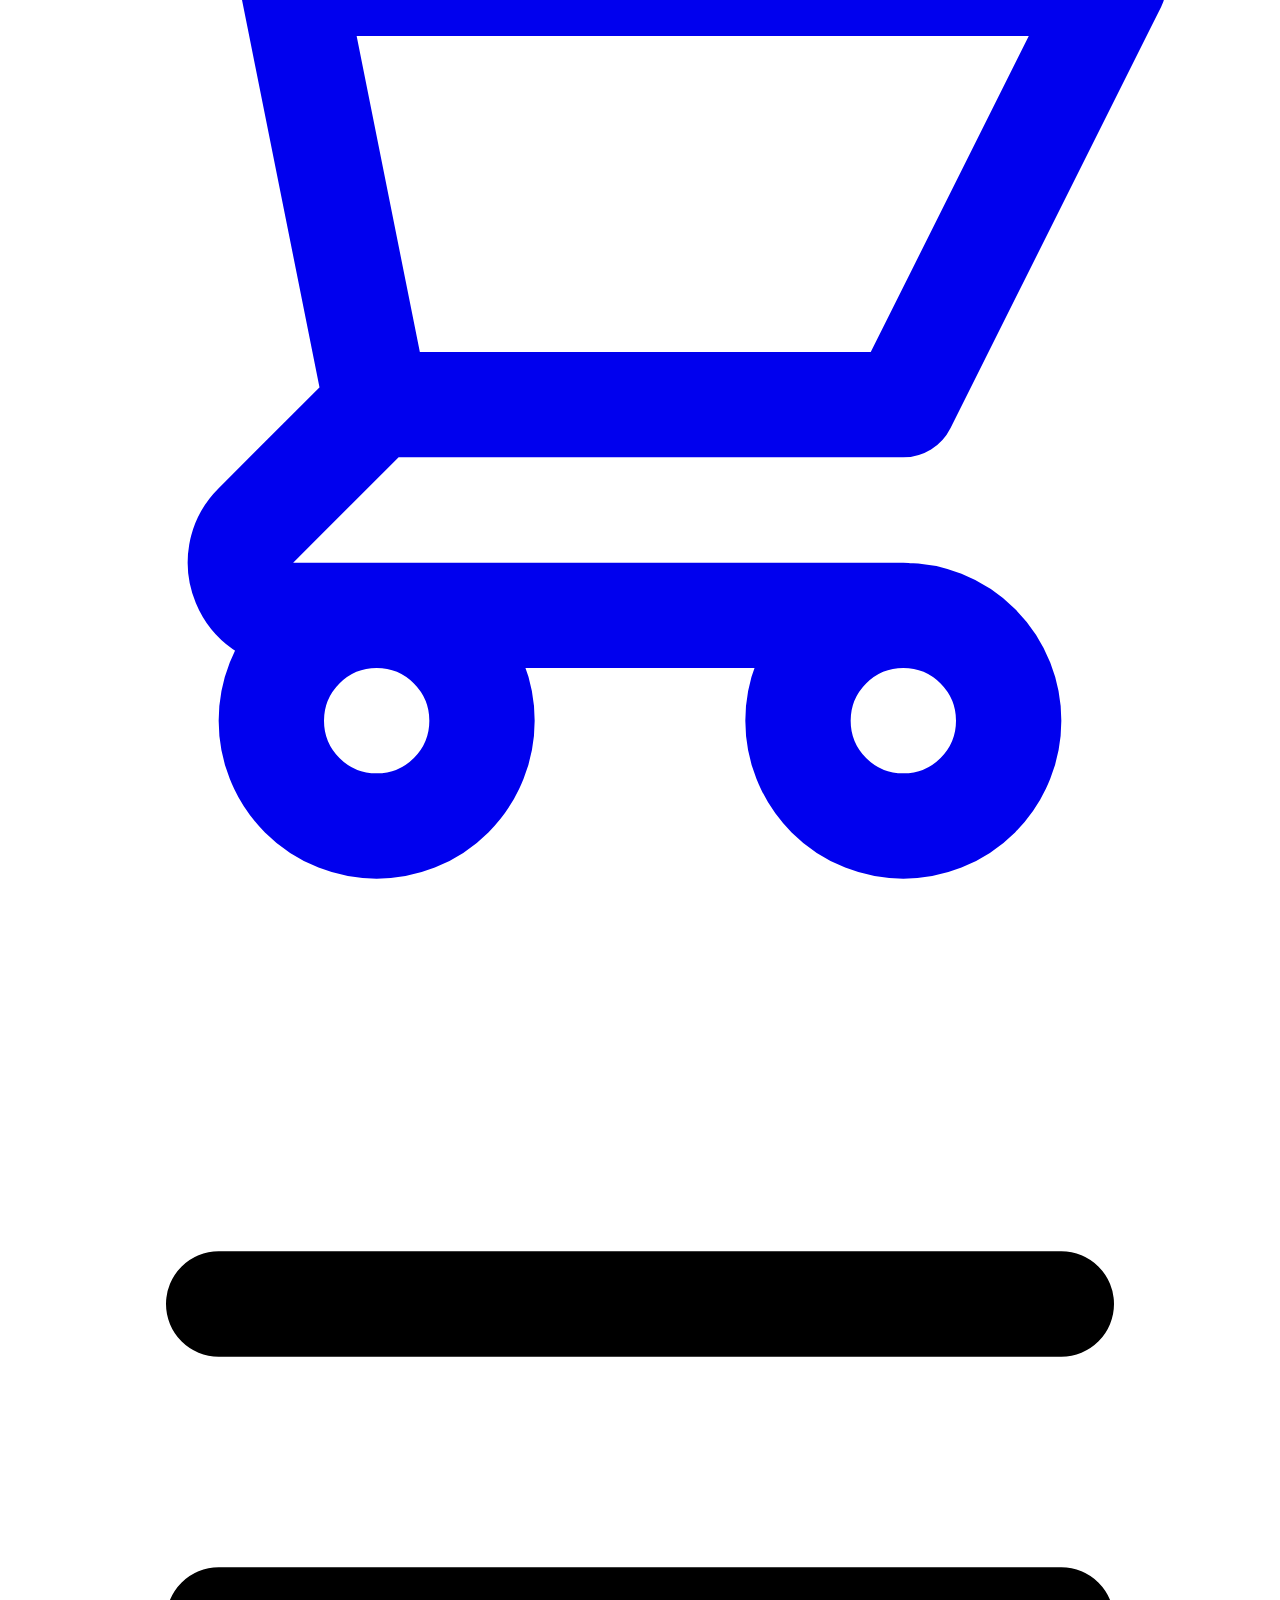
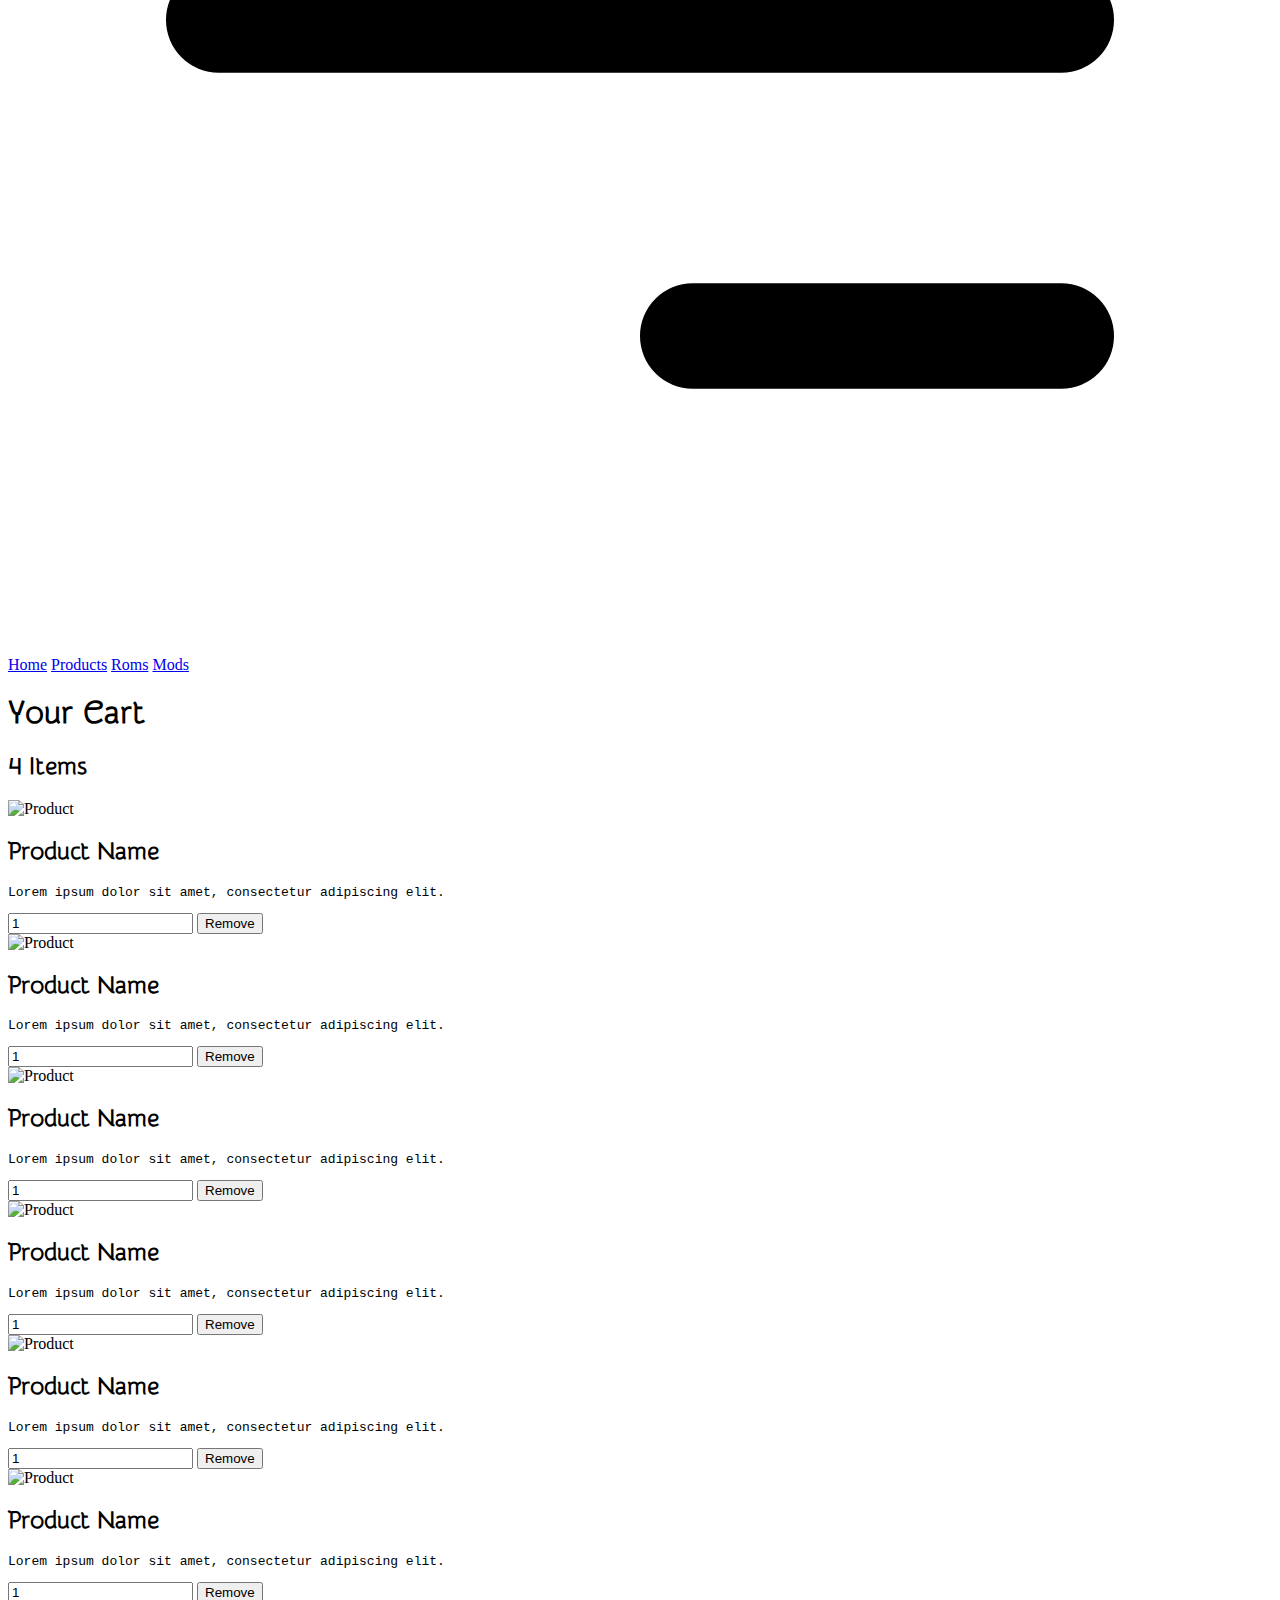
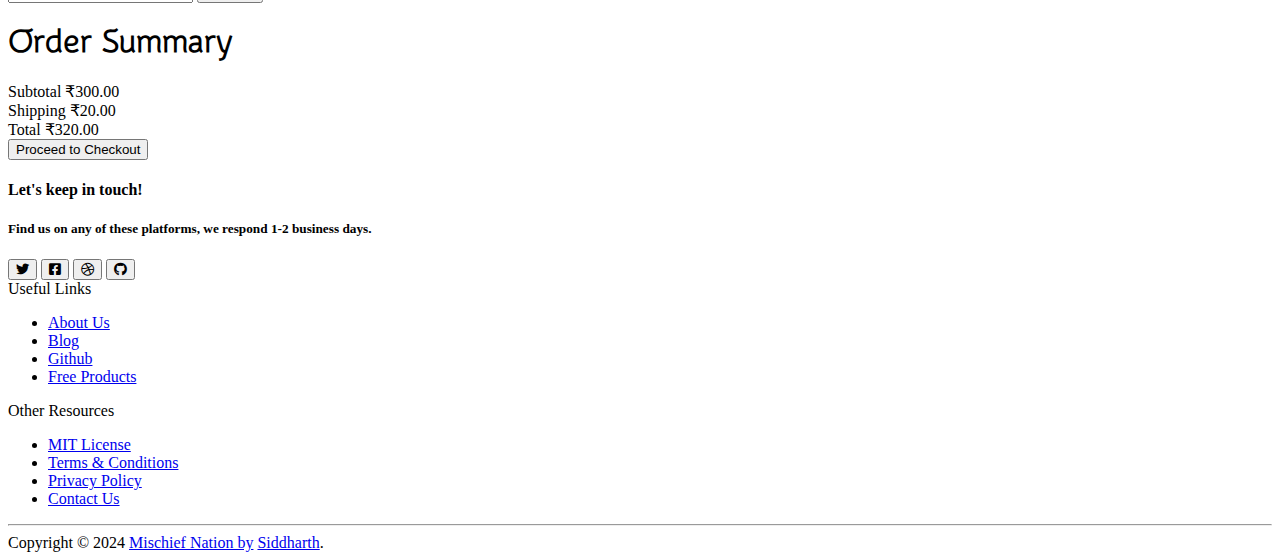
==== commit bb1fb4ce: "update" ====
--- a/cart.html
+++ b/cart.html
@@ -1,170 +1,184 @@
 <!DOCTYPE html>
 <html lang="en">
-  <head>
-    <meta charset="UTF-8" />
-    <meta name="viewport" content="width=device-width, initial-scale=1.0" />
-    <script src="https://cdn.tailwindcss.com"></script>
-    <link rel="stylesheet" href="main.css" />
-    <link rel="stylesheet" href="swiper.css" />
-    <link rel="shortcut icon" href="favicon.ico" type="image/x-icon" />
-    <link
-      rel="stylesheet"
-      href="https://cdnjs.cloudflare.com/ajax/libs/font-awesome/6.0.0/css/all.min.css"
-    />
-    <title>Mischief Nation - Fashion</title>
-  </head>
+    <head>
+        <meta charset="UTF-8" />
+        <meta name="viewport" content="width=device-width, initial-scale=1.0" />
+        <script src="https://cdn.tailwindcss.com"></script>
+        <link rel="stylesheet" href="main.css" />
+        <link rel="stylesheet" href="swiper.css" />
+        <link rel="shortcut icon" href="favicon.ico" type="image/x-icon" />
+        <link
+          rel="stylesheet"
+          href="https://cdnjs.cloudflare.com/ajax/libs/font-awesome/6.0.0/css/all.min.css"
+        />
+        <link rel="preconnect" href="https://fonts.googleapis.com" />
+        <link rel="preconnect" href="https://fonts.gstatic.com" crossorigin />
+        <link
+          href="https://fonts.googleapis.com/css2?family=Snippet&display=swap"
+          rel="stylesheet"
+        />
+        <link
+          href="https://fonts.googleapis.com/css2?family=Gluten:wght@100..900&family=Snippet&display=swap"
+          rel="stylesheet"
+        />
+        <title>Mischief Nation - Fashion</title>
+      </head>
 
   <body class="font-sans overscroll-none m-1 p-1 bg-gray-300">
     <!-- Navigation -->
-    <section class="container mx-auto min-w-full sticky top-2 pb-0 z-10">
-      <div class="flex flex-wrap place-items-center">
-        <section class="relative mx-auto">
-          <!-- navbar -->
-          <nav
-            class="flex justify-between bg-gray-900 text-white w-[95vw] md:w-[98vw] rounded-lg"
-          >
-            <div class="px-4 xl:px-12 py-6 flex w-full items-center">
-              <a class="text-3xl font-bold font-heading" href="index.html">
-                <!-- <img class="h-9" src="logo.png" alt="logo"> -->
-                Mischief Nation
+    <section class="container mx-auto min-w-full sticky top-2 pb-0 z-40">
+        <div class="flex flex-wrap place-items-center">
+          <section class="relative mx-auto">
+            <!-- navbar -->
+            <nav
+              class="flex justify-between bg-[var(--secondary)] text-[var(--text)] w-[95vw] md:w-[98vw] rounded-lg"
+            >
+              <div class="px-4 xl:px-12 py-2 flex w-full items-center">
+                <a
+                  class="flex items-center text-3xl font-semibold font-['Gluten'] font-heading"
+                  href="index.html"
+                >
+                  <img class="h-20" src="images/logo.png" alt="logo">
+                  Mischief Nation
+                </a>
+                <!-- Nav Links -->
+                <ul
+                  class="hidden md:flex px-4 mx-auto font-semibold font-['Snippet'] font-heading space-x-12"
+                >
+                  <li>
+                    <a class="hover:text-[var(--background)]" href="index.html">Home</a>
+                  </li>
+                  <li>
+                    <a class="hover:text-[var(--background)]" href="products.html"
+                      >Products</a
+                    >
+                  </li>
+                  <li><a class="hover:text-[var(--background)]" href="#">Collections</a></li>
+                  <li><a class="hover:text-[var(--background)]" href="#">Contact Us</a></li>
+                </ul>
+                <!-- Header Icons -->
+                <div class="hidden xl:flex items-center space-x-5 items-center">
+                  <a class="hover:text-[var(--background)]" href="#">
+                    <svg
+                      xmlns="http://www.w3.org/2000/svg"
+                      class="h-6 w-6"
+                      fill="none"
+                      viewBox="0 0 24 24"
+                      stroke="currentColor"
+                    >
+                      <path
+                        stroke-linecap="round"
+                        stroke-linejoin="round"
+                        stroke-width="2"
+                        d="M4.318 6.318a4.5 4.5 0 000 6.364L12 20.364l7.682-7.682a4.5 4.5 0 00-6.364-6.364L12 7.636l-1.318-1.318a4.5 4.5 0 00-6.364 0z"
+                      />
+                    </svg>
+                  </a>
+                  <a
+                    class="flex items-center hover:text-[var(--background)]"
+                    href="cart.html"
+                  >
+                    <svg
+                      xmlns="http://www.w3.org/2000/svg"
+                      class="h-6 w-6"
+                      fill="none"
+                      viewBox="0 0 24 24"
+                      stroke="currentColor"
+                    >
+                      <path
+                        stroke-linecap="round"
+                        stroke-linejoin="round"
+                        stroke-width="2"
+                        d="M3 3h2l.4 2M7 13h10l4-8H5.4M7 13L5.4 5M7 13l-2.293 2.293c-.63.63-.184 1.707.707 1.707H17m0 0a2 2 0 100 4 2 2 0 000-4zm-8 2a2 2 0 11-4 0 2 2 0 014 0z"
+                      />
+                    </svg>
+                    <span class="flex absolute -mt-5 ml-4">
+                      <span
+                        class="animate-ping absolute inline-flex h-3 w-3 rounded-full bg-pink-400 opacity-75"
+                      ></span>
+                      <span
+                        class="relative inline-flex rounded-full h-3 w-3 bg-pink-500"
+                      >
+                      </span>
+                    </span>
+                  </a>
+                  <!-- Sign In / Register-->
+                  <a class="flex items-center hover:text-[var(--background)]" href="#">
+                    <svg
+                      xmlns="http://www.w3.org/2000/svg"
+                      class="h-6 w-6 hover:text-[var(--background)]"
+                      fill="none"
+                      viewBox="0 0 24 24"
+                      stroke="currentColor"
+                    >
+                      <path
+                        stroke-linecap="round"
+                        stroke-linejoin="round"
+                        stroke-width="2"
+                        d="M5.121 17.804A13.937 13.937 0 0112 16c2.5 0 4.847.655 6.879 1.804M15 10a3 3 0 11-6 0 3 3 0 016 0zm6 2a9 9 0 11-18 0 9 9 0 0118 0z"
+                      />
+                    </svg>
+                  </a>
+                </div>
+              </div>
+  
+              <!-- Responsive navbar -->
+              <a class="xl:hidden flex mr-6 items-center" href="cart.html">
+                <svg
+                  xmlns="http://www.w3.org/2000/svg"
+                  class="h-6 w-6 hover:text-[var(--background)]"
+                  fill="none"
+                  viewBox="0 0 24 24"
+                  stroke="currentColor"
+                >
+                  <path
+                    stroke-linecap="round"
+                    stroke-linejoin="round"
+                    stroke-width="2"
+                    d="M3 3h2l.4 2M7 13h10l4-8H5.4M7 13L5.4 5M7 13l-2.293 2.293c-.63.63-.184 1.707.707 1.707H17m0 0a2 2 0 100 4 2 2 0 000-4zm-8 2a2 2 0 11-4 0 2 2 0 014 0z"
+                  />
+                </svg>
+                <span class="flex absolute -mt-5 ml-4">
+                  <span
+                    class="animate-ping absolute inline-flex h-3 w-3 rounded-full bg-pink-400 opacity-75"
+                  ></span>
+                  <span
+                    class="relative inline-flex rounded-full h-3 w-3 bg-pink-500"
+                  >
+                  </span>
+                </span>
               </a>
-              <!-- Nav Links -->
-              <ul
-                class="hidden md:flex px-4 mx-auto font-semibold font-heading space-x-12"
-              >
-                <li>
-                  <a class="hover:text-gray-200" href="index.html">Home</a>
-                </li>
-                <li>
-                  <a class="hover:text-gray-200" href="products.html"
-                    >Products</a
-                  >
-                </li>
-                <li><a class="hover:text-gray-200" href="#">Collections</a></li>
-                <li><a class="hover:text-gray-200" href="#">Contact Us</a></li>
-              </ul>
-              <!-- Header Icons -->
-              <div class="hidden xl:flex items-center space-x-5 items-center">
-                <a class="hover:text-gray-200" href="#">
+              <div id="menuBtn" class="self-center mr-5 xl:hidden">
+                <div class="text-[var(--text)] focus:outline-none">
                   <svg
+                    class="h-8 w-8"
+                    fill="none"
+                    stroke="currentColor"
+                    viewBox="0 0 24 24"
                     xmlns="http://www.w3.org/2000/svg"
-                    class="h-6 w-6"
-                    fill="none"
-                    viewBox="0 0 24 24"
-                    stroke="currentColor"
                   >
                     <path
                       stroke-linecap="round"
                       stroke-linejoin="round"
                       stroke-width="2"
-                      d="M4.318 6.318a4.5 4.5 0 000 6.364L12 20.364l7.682-7.682a4.5 4.5 0 00-6.364-6.364L12 7.636l-1.318-1.318a4.5 4.5 0 00-6.364 0z"
-                    />
+                      d="M4 6h16M4 12h16m-7 6h7"
+                    ></path>
                   </svg>
-                </a>
-                <a
-                  class="flex items-center hover:text-gray-200"
-                  href="cart.html"
-                >
-                  <svg
-                    xmlns="http://www.w3.org/2000/svg"
-                    class="h-6 w-6"
-                    fill="none"
-                    viewBox="0 0 24 24"
-                    stroke="currentColor"
-                  >
-                    <path
-                      stroke-linecap="round"
-                      stroke-linejoin="round"
-                      stroke-width="2"
-                      d="M3 3h2l.4 2M7 13h10l4-8H5.4M7 13L5.4 5M7 13l-2.293 2.293c-.63.63-.184 1.707.707 1.707H17m0 0a2 2 0 100 4 2 2 0 000-4zm-8 2a2 2 0 11-4 0 2 2 0 014 0z"
-                    />
-                  </svg>
-                  <span class="flex absolute -mt-5 ml-4">
-                    <span
-                      class="animate-ping absolute inline-flex h-3 w-3 rounded-full bg-pink-400 opacity-75"
-                    ></span>
-                    <span
-                      class="relative inline-flex rounded-full h-3 w-3 bg-pink-500"
-                    >
-                    </span>
-                  </span>
-                </a>
-                <!-- Sign In / Register      -->
-                <a class="flex items-center hover:text-gray-200" href="#">
-                  <svg
-                    xmlns="http://www.w3.org/2000/svg"
-                    class="h-6 w-6 hover:text-gray-200"
-                    fill="none"
-                    viewBox="0 0 24 24"
-                    stroke="currentColor"
-                  >
-                    <path
-                      stroke-linecap="round"
-                      stroke-linejoin="round"
-                      stroke-width="2"
-                      d="M5.121 17.804A13.937 13.937 0 0112 16c2.5 0 4.847.655 6.879 1.804M15 10a3 3 0 11-6 0 3 3 0 016 0zm6 2a9 9 0 11-18 0 9 9 0 0118 0z"
-                    />
-                  </svg>
-                </a>
-              </div>
-            </div>
-            <!-- Responsive navbar -->
-            <a class="xl:hidden flex mr-6 items-center" href="cart.html">
-              <svg
-                xmlns="http://www.w3.org/2000/svg"
-                class="h-6 w-6 hover:text-gray-200"
-                fill="none"
-                viewBox="0 0 24 24"
-                stroke="currentColor"
+                </div>
+              </div>
+              <div
+                id="dropdownMenu"
+                class="hidden absolute top-full right-0 mt-2 bg-[var(--secondary)] text-[var(--text)] rounded-lg shadow-lg"
               >
-                <path
-                  stroke-linecap="round"
-                  stroke-linejoin="round"
-                  stroke-width="2"
-                  d="M3 3h2l.4 2M7 13h10l4-8H5.4M7 13L5.4 5M7 13l-2.293 2.293c-.63.63-.184 1.707.707 1.707H17m0 0a2 2 0 100 4 2 2 0 000-4zm-8 2a2 2 0 11-4 0 2 2 0 014 0z"
-                />
-              </svg>
-              <span class="flex absolute -mt-5 ml-4">
-                <span
-                  class="animate-ping absolute inline-flex h-3 w-3 rounded-full bg-pink-400 opacity-75"
-                ></span>
-                <span
-                  class="relative inline-flex rounded-full h-3 w-3 bg-pink-500"
-                >
-                </span>
-              </span>
-            </a>
-            <div id="menuBtn" class="self-center mr-5 xl:hidden">
-              <div class="text-white focus:outline-none">
-                <svg
-                  class="h-8 w-8"
-                  fill="none"
-                  stroke="currentColor"
-                  viewBox="0 0 24 24"
-                  xmlns="http://www.w3.org/2000/svg"
-                >
-                  <path
-                    stroke-linecap="round"
-                    stroke-linejoin="round"
-                    stroke-width="2"
-                    d="M4 6h16M4 12h16m-7 6h7"
-                  ></path>
-                </svg>
-              </div>
-            </div>
-            <div
-              id="dropdownMenu"
-              class="hidden absolute top-full right-0 mt-2 bg-gray-900 text-white rounded-lg shadow-lg"
-            >
-              <a href="index.html" class="block px-4 py-2">Home</a>
-              <a href="products.html" class="block px-4 py-2">Products</a>
-              <a href="#" class="block px-4 py-2">Roms</a>
-              <a href="#" class="block px-4 py-2">Mods</a>
-            </div>
-          </nav>
-        </section>
-      </div>
-    </section>
+                <a href="index.html" class="block px-4 py-2">Home</a>
+                <a href="products.html" class="block px-4 py-2">Products</a>
+                <a href="#" class="block px-4 py-2">Roms</a>
+                <a href="#" class="block px-4 py-2">Mods</a>
+              </div>
+            </nav>
+          </section>
+        </div>
+      </section>
 
     <section class="cart">
         <!-- Cart Page Structure -->
--- a/main.css
+++ b/main.css
@@ -1,36 +1,50 @@
-html{
+:root {
+  --text: #031411;
+  --background: #eefcfa;
+  --primary: #38ddc6;
+  --secondary: #86beeb;
+  --accent: #62a0e5;
+}
+
+html {
   scroll-behavior: smooth;
 }
-.bg-featured{
-    background-color: black;
-}
-.featured:hover{
-    box-shadow: 0 1px 10px white;
-}
-.transition{
-    transition: all .2s ease-out;
+h1,
+h2,
+h3 {
+  font-family: "Snippet", sans-serif;
 }
 
-.h-60{
+p {
+  font-family: monospace;
+}
+.bg-featured {
+  background-color: black;
+}
+.transition {
+  transition: all 0.2s ease-out;
+}
+
+.h-60 {
   height: 14rem;
 }
 
-.w-128{
+.w-128 {
   width: 32rem;
 }
-.price{
+.price {
   margin-right: 1em;
 }
-.tag{
+.tag {
   margin-top: 0.5em;
 }
-.tag small{
+.tag small {
   align-self: end;
 }
-small.arrow-down{
+small.arrow-down {
   margin-left: 0.5rem;
   margin-right: 0.5rem;
 }
-.cart ::-webkit-scrollbar{
+.cart ::-webkit-scrollbar {
   width: 5px;
-}+}
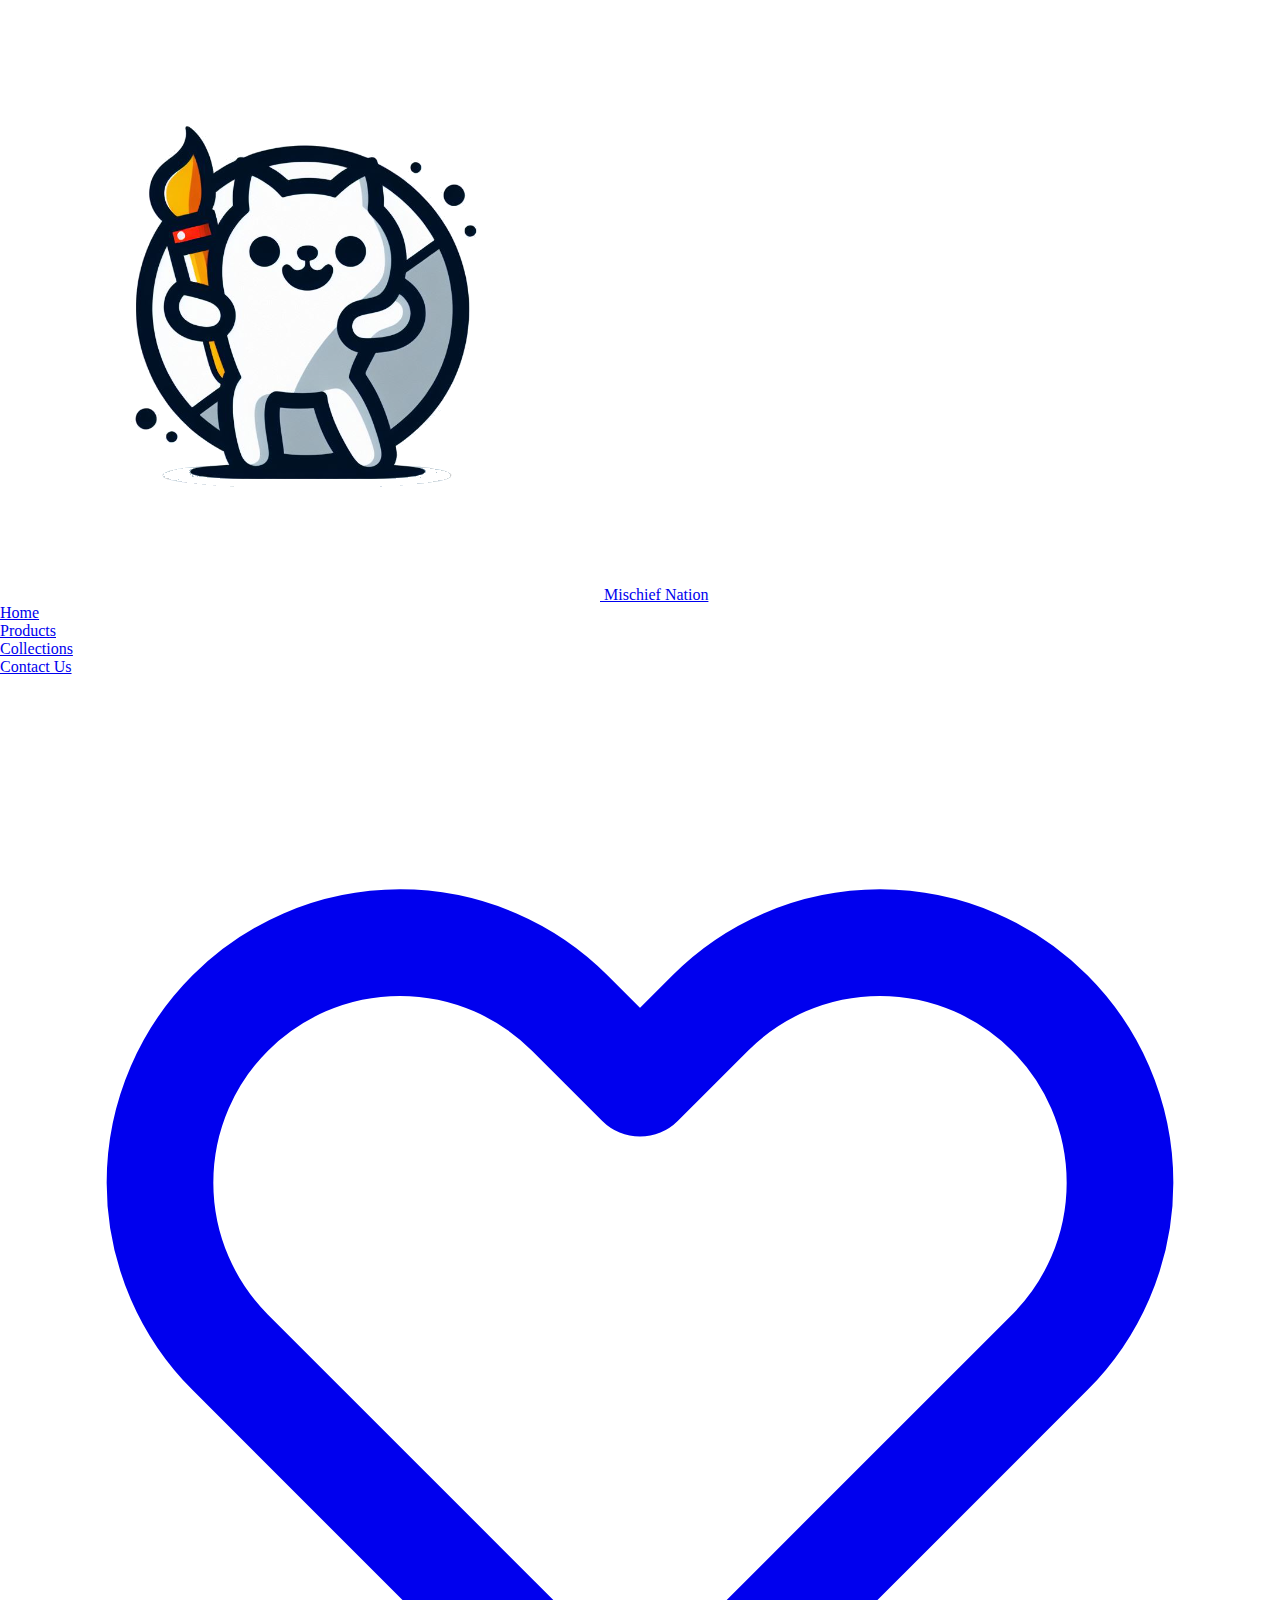
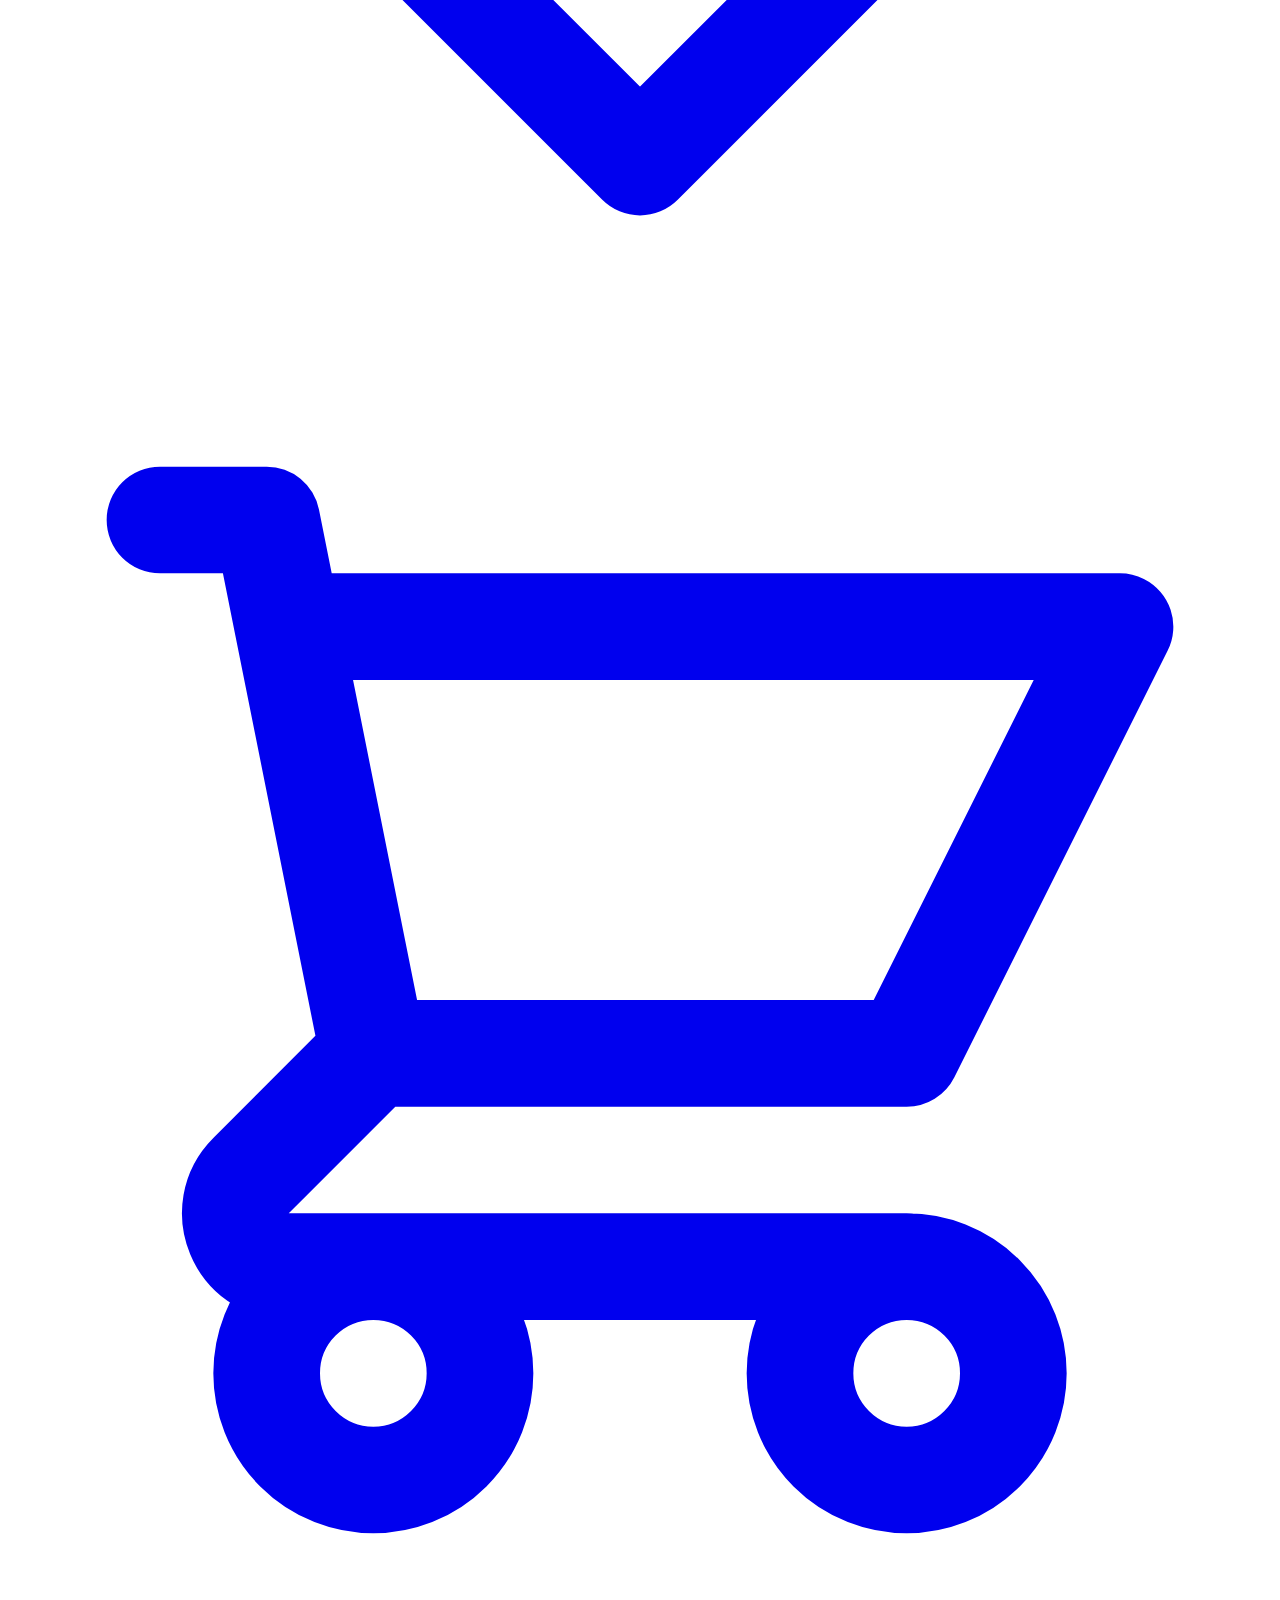
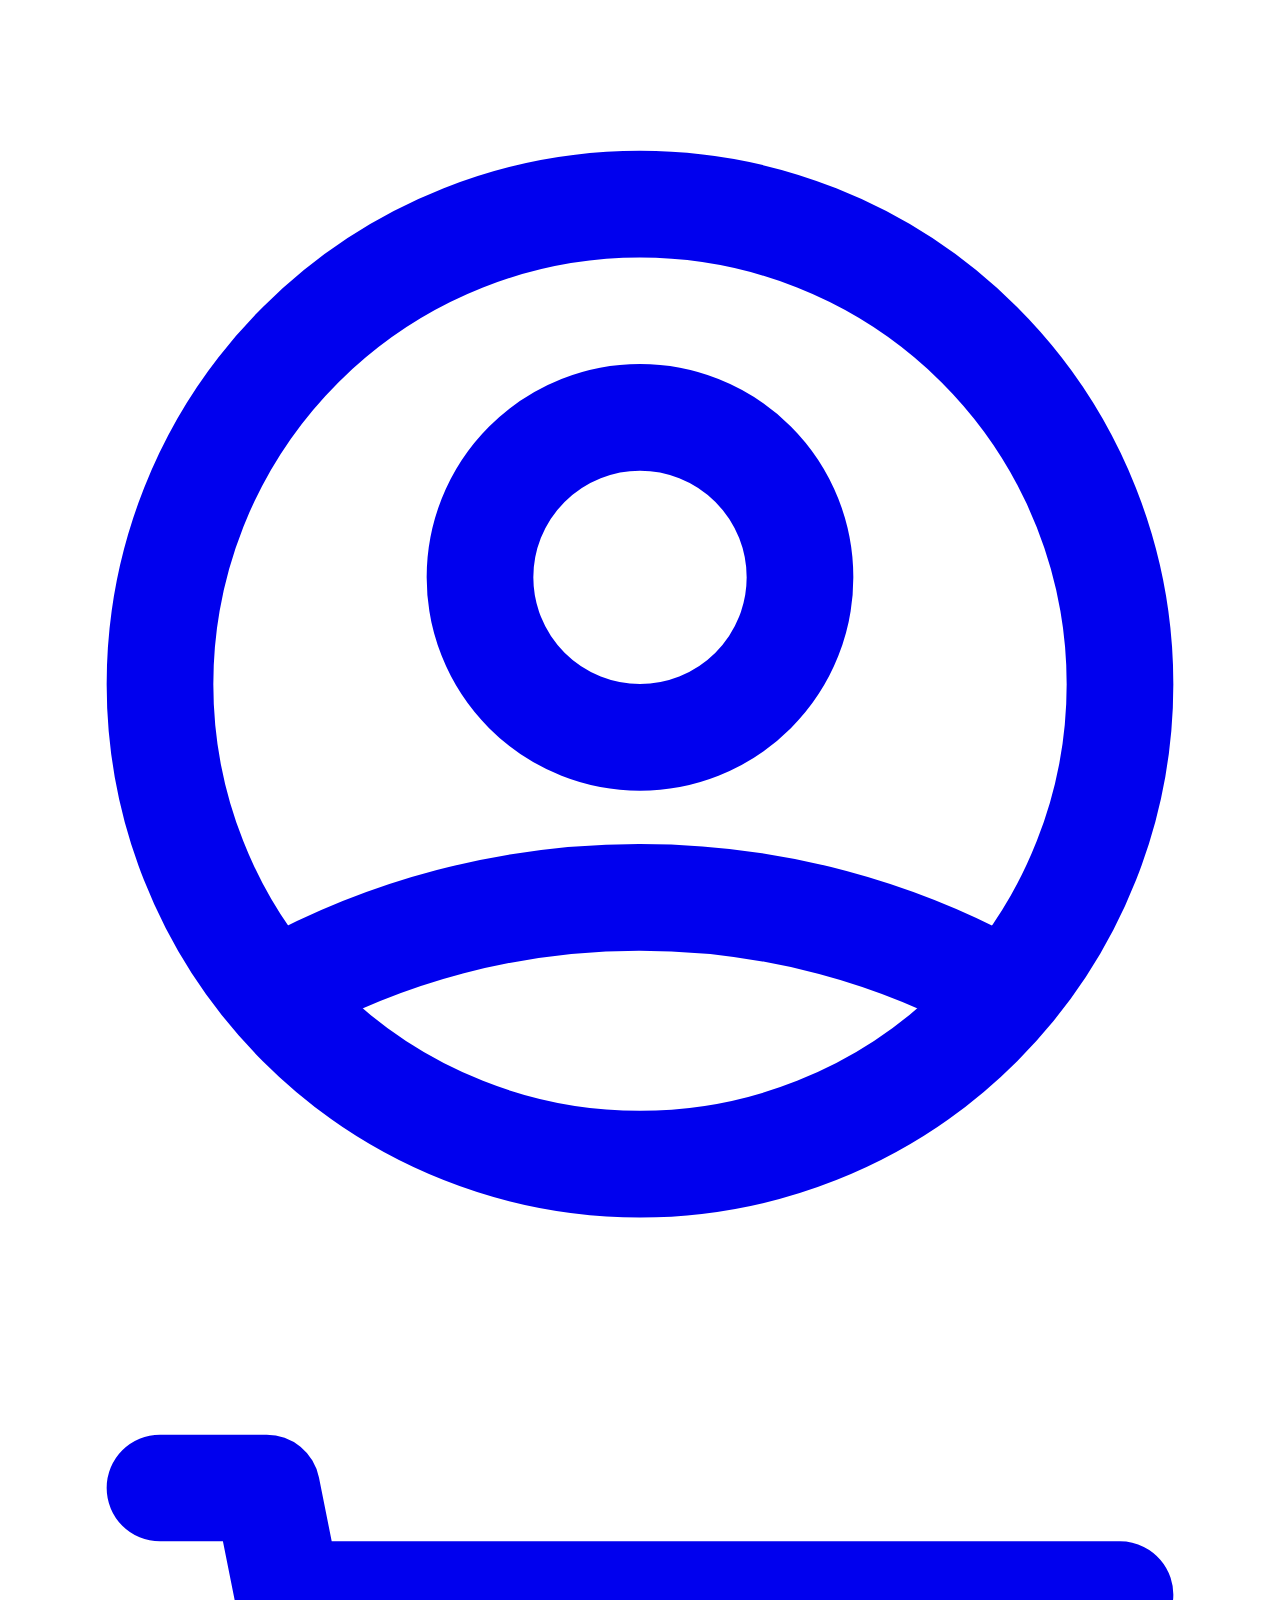
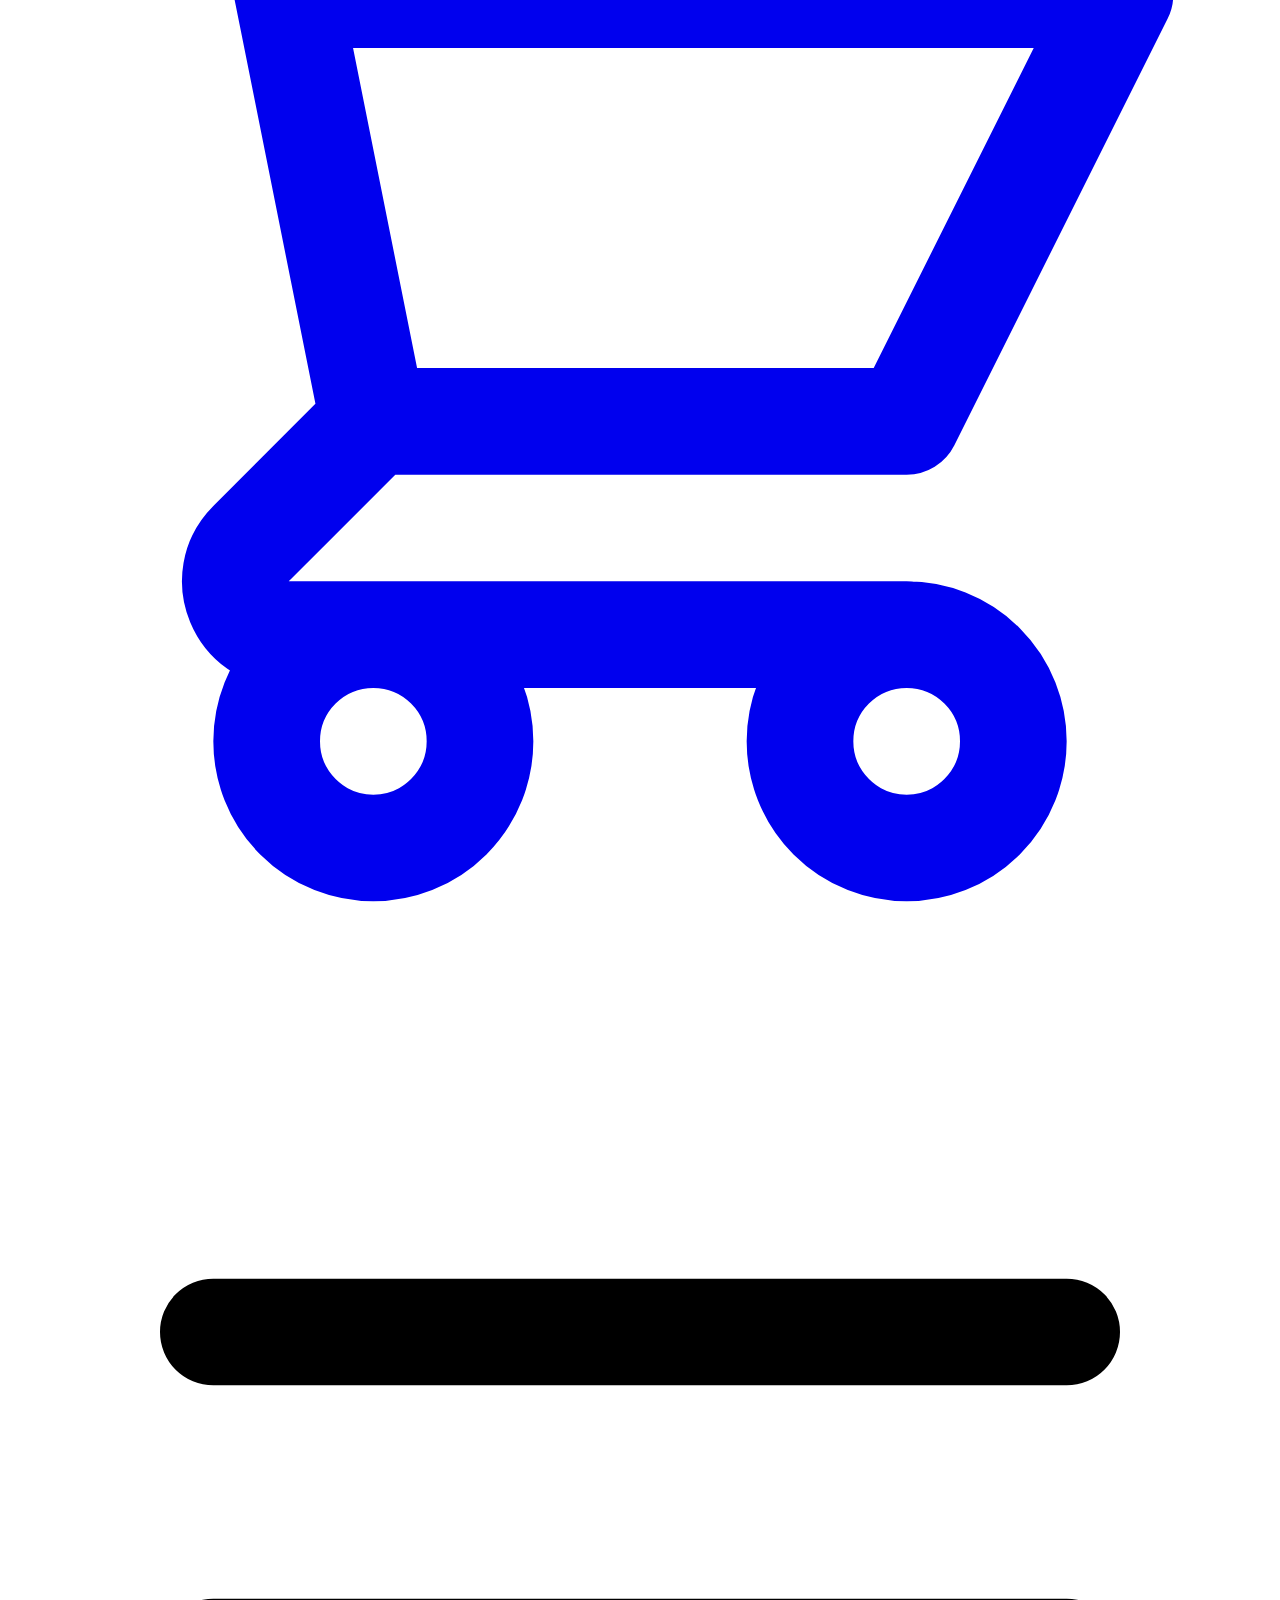
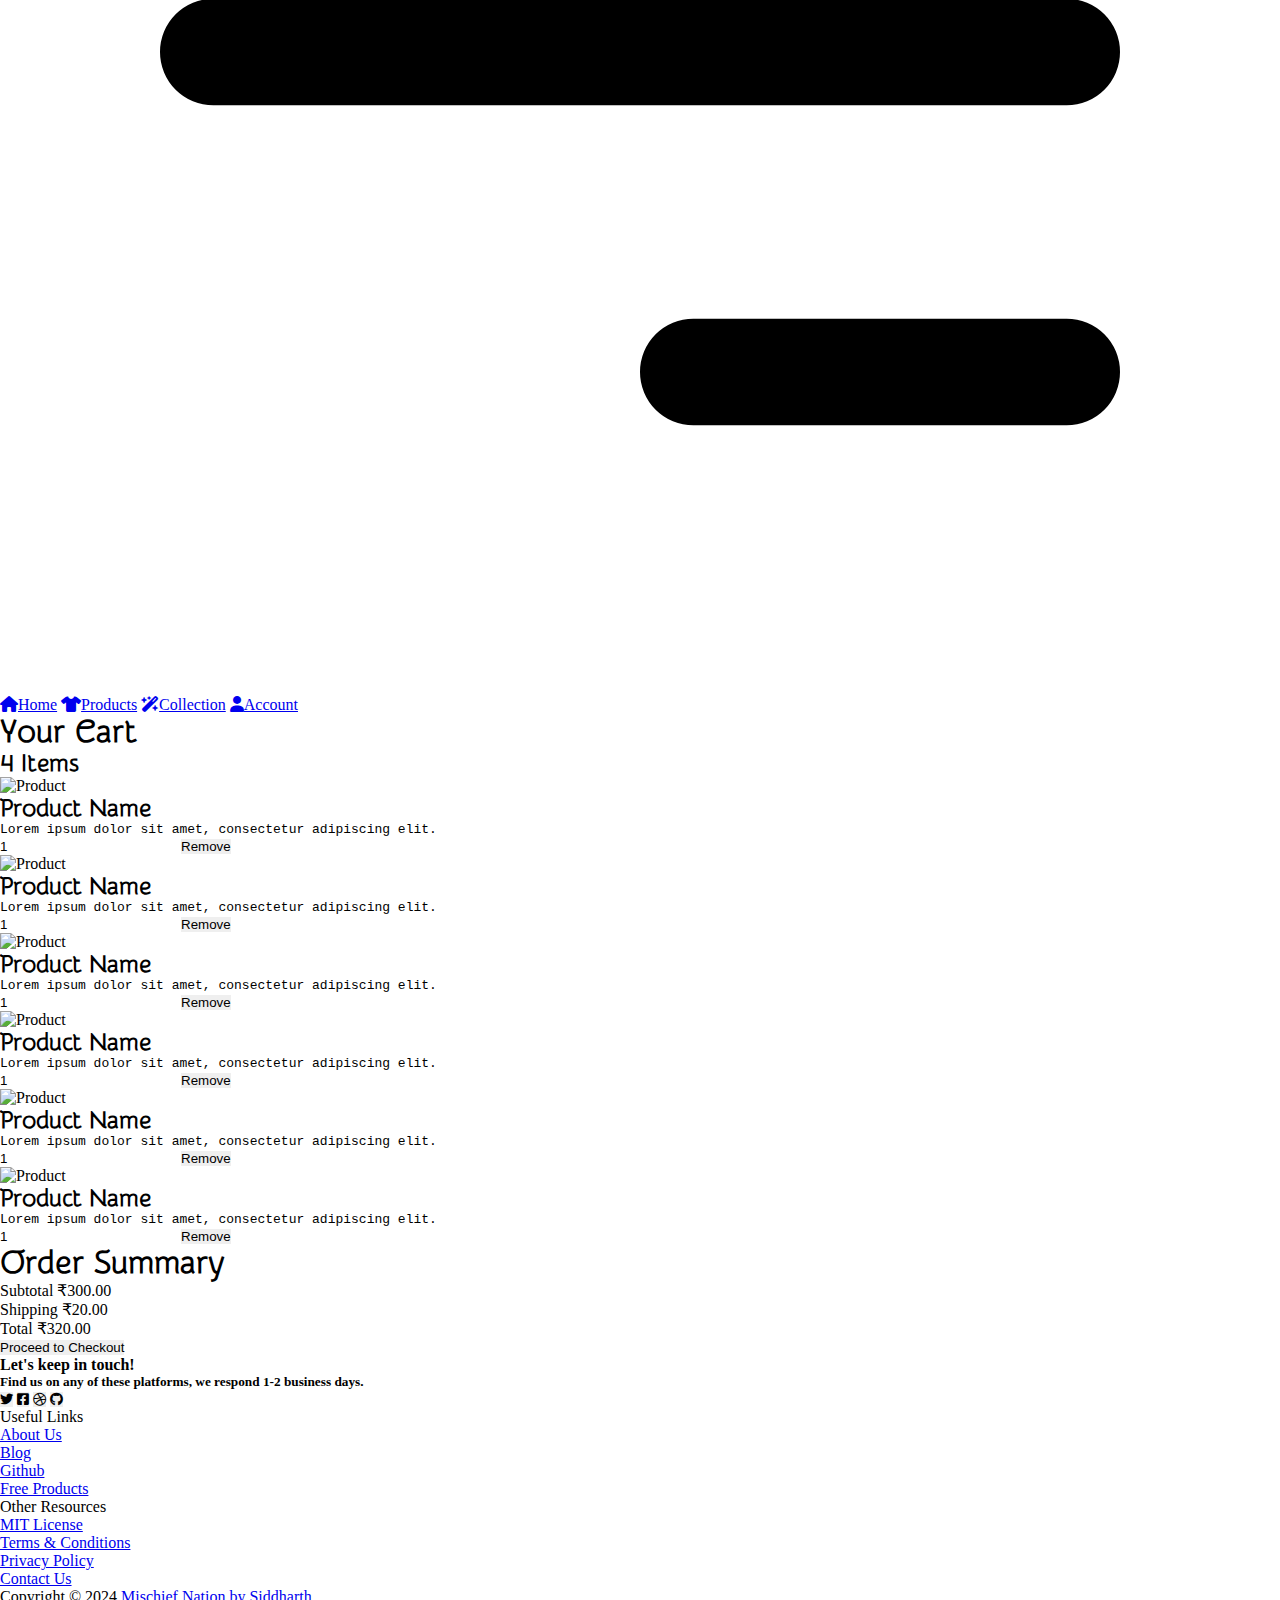
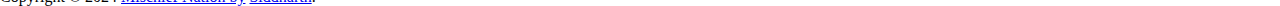
==== commit 4e425d02: "done" ====
--- a/cart.html
+++ b/cart.html
@@ -140,10 +140,10 @@
                 </svg>
                 <span class="flex absolute -mt-5 ml-4">
                   <span
-                    class="animate-ping absolute inline-flex h-3 w-3 rounded-full bg-pink-400 opacity-75"
+                    class="animate-ping absolute inline-flex h-3 w-3 rounded-full bg-[var(--accent)] opacity-75"
                   ></span>
                   <span
-                    class="relative inline-flex rounded-full h-3 w-3 bg-pink-500"
+                    class="relative inline-flex rounded-full h-3 w-3 bg-[var(--primary)]"
                   >
                   </span>
                 </span>
@@ -167,180 +167,179 @@
                 </div>
               </div>
               <div
-                id="dropdownMenu"
-                class="hidden absolute top-full right-0 mt-2 bg-[var(--secondary)] text-[var(--text)] rounded-lg shadow-lg"
-              >
-                <a href="index.html" class="block px-4 py-2">Home</a>
-                <a href="products.html" class="block px-4 py-2">Products</a>
-                <a href="#" class="block px-4 py-2">Roms</a>
-                <a href="#" class="block px-4 py-2">Mods</a>
-              </div>
+              id="dropdownMenu"
+              class="hidden font-['Snippet'] absolute top-full text-left font-semibold right-0 mt-2 bg-[var(--secondary)] text-[var(--text)] rounded-lg shadow-lg"
+            >
+              <a href="index.html" class="block px-4 py-2"><i class="fa-solid fa-house mr-2"></i>Home</a>
+              <a href="products.html" class="block px-4 py-2"><i class="fa-solid fa-shirt mr-2"></i>Products</a>
+              <a href="#" class="block px-4 py-2"><i class="fa-solid fa-wand-magic-sparkles mr-2"></i>Collection</a>
+              <a href="login.html" class="block px-4 py-2"><i class="fa-solid fa-user mr-3"></i>Account</a>
+            </div>
             </nav>
           </section>
         </div>
       </section>
 
-    <section class="cart">
-        <!-- Cart Page Structure -->
-        <div class="container mx-auto mb-8 overflow-hidden">
-            <div class="flex my-2 shadow-lg rounded-md bg-white">
-                <!-- Cart Items -->
-                <div class="w-3/4 px-10 py-10">
-                    <div class="flex justify-between border-b pb-8 items-center">
-                        <h1 class="font-bold text-3xl text-gray-800">Your Cart</h1>
-                        <h2 class="font-semibold text-lg text-gray-600">4 Items</h2>
-                    </div>
-                    <!-- Cart Item -->
-                    <div class="h-[64vh] overflow-auto">
-                    <div class="flex items-center justify-between mt-8 border-b pb-4">
-                        <div class="flex items-center space-x-4">
-                            <!-- Product Image -->
-                            <div class="w-16 h-16 bg-white border-2 border-gray-300 rounded-md overflow-hidden">
-                                <img src="https://th.bing.com/th/id/OIP.Ph3hnb8LwdjJr6fTQET2vwHaJ2?w=156&h=209&c=7&r=0&o=5&dpr=1.3&pid=1.7" alt="Product" class="object-contain w-full h-full">
-                            </div>
-                            <!-- Product Details -->
-                            <div>
-                                <h2 class="text-xl font-semibold text-gray-800">Product Name</h2>
-                                <p class="text-gray-500">
-                                    Lorem ipsum dolor sit amet, consectetur adipiscing elit.
-                                </p>
-                            </div>
-                        </div>
-                        <!-- Quantity and Remove Button -->
-                        <div class="flex items-center space-x-4">
-                            <input type="number" value="1" min="1" class="w-16 px-2 py-1 border border-gray-300 rounded-md text-gray-800 focus:outline-none">
-                            <button class="text-red-500 hover:text-red-600 focus:outline-none">Remove</button>
-                        </div>
-                    </div>
-                    <div class="flex items-center justify-between mt-8 border-b pb-4">
-                        <div class="flex items-center space-x-4">
-                            <!-- Product Image -->
-                            <div class="w-16 h-16 bg-white border-2 border-gray-300 rounded-md overflow-hidden">
-                                <img src="https://th.bing.com/th/id/OIP.Ph3hnb8LwdjJr6fTQET2vwHaJ2?w=156&h=209&c=7&r=0&o=5&dpr=1.3&pid=1.7" alt="Product" class="object-contain w-full h-full">
-                            </div>
-                            <!-- Product Details -->
-                            <div>
-                                <h2 class="text-xl font-semibold text-gray-800">Product Name</h2>
-                                <p class="text-gray-500">
-                                    Lorem ipsum dolor sit amet, consectetur adipiscing elit.
-                                </p>
-                            </div>
-                        </div>
-                        <!-- Quantity and Remove Button -->
-                        <div class="flex items-center space-x-4">
-                            <input type="number" value="1" min="1" class="w-16 px-2 py-1 border border-gray-300 rounded-md text-gray-800 focus:outline-none">
-                            <button class="text-red-500 hover:text-red-600 focus:outline-none">Remove</button>
-                        </div>
-                    </div>
-                    <div class="flex items-center justify-between mt-8 border-b pb-4">
-                        <div class="flex items-center space-x-4">
-                            <!-- Product Image -->
-                            <div class="w-16 h-16 bg-white border-2 border-gray-300 rounded-md overflow-hidden">
-                                <img src="https://th.bing.com/th/id/OIP.Ph3hnb8LwdjJr6fTQET2vwHaJ2?w=156&h=209&c=7&r=0&o=5&dpr=1.3&pid=1.7" alt="Product" class="object-contain w-full h-full">
-                            </div>
-                            <!-- Product Details -->
-                            <div>
-                                <h2 class="text-xl font-semibold text-gray-800">Product Name</h2>
-                                <p class="text-gray-500">
-                                    Lorem ipsum dolor sit amet, consectetur adipiscing elit.
-                                </p>
-                            </div>
-                        </div>
-                        <!-- Quantity and Remove Button -->
-                        <div class="flex items-center space-x-4">
-                            <input type="number" value="1" min="1" class="w-16 px-2 py-1 border border-gray-300 rounded-md text-gray-800 focus:outline-none">
-                            <button class="text-red-500 hover:text-red-600 focus:outline-none">Remove</button>
-                        </div>
-                    </div>
-                    <div class="flex items-center justify-between mt-8 border-b pb-4">
-                        <div class="flex items-center space-x-4">
-                            <!-- Product Image -->
-                            <div class="w-16 h-16 bg-white border-2 border-gray-300 rounded-md overflow-hidden">
-                                <img src="https://th.bing.com/th/id/OIP.Ph3hnb8LwdjJr6fTQET2vwHaJ2?w=156&h=209&c=7&r=0&o=5&dpr=1.3&pid=1.7" alt="Product" class="object-contain w-full h-full">
-                            </div>
-                            <!-- Product Details -->
-                            <div>
-                                <h2 class="text-xl font-semibold text-gray-800">Product Name</h2>
-                                <p class="text-gray-500">
-                                    Lorem ipsum dolor sit amet, consectetur adipiscing elit.
-                                </p>
-                            </div>
-                        </div>
-                        <!-- Quantity and Remove Button -->
-                        <div class="flex items-center space-x-4">
-                            <input type="number" value="1" min="1" class="w-16 px-2 py-1 border border-gray-300 rounded-md text-gray-800 focus:outline-none">
-                            <button class="text-red-500 hover:text-red-600 focus:outline-none">Remove</button>
-                        </div>
-                    </div>
-                    <div class="flex items-center justify-between mt-8 border-b pb-4">
-                        <div class="flex items-center space-x-4">
-                            <!-- Product Image -->
-                            <div class="w-16 h-16 bg-white border-2 border-gray-300 rounded-md overflow-hidden">
-                                <img src="https://th.bing.com/th/id/OIP.Ph3hnb8LwdjJr6fTQET2vwHaJ2?w=156&h=209&c=7&r=0&o=5&dpr=1.3&pid=1.7" alt="Product" class="object-contain w-full h-full">
-                            </div>
-                            <!-- Product Details -->
-                            <div>
-                                <h2 class="text-xl font-semibold text-gray-800">Product Name</h2>
-                                <p class="text-gray-500">
-                                    Lorem ipsum dolor sit amet, consectetur adipiscing elit.
-                                </p>
-                            </div>
-                        </div>
-                        <!-- Quantity and Remove Button -->
-                        <div class="flex items-center space-x-4">
-                            <input type="number" value="1" min="1" class="w-16 px-2 py-1 border border-gray-300 rounded-md text-gray-800 focus:outline-none">
-                            <button class="text-red-500 hover:text-red-600 focus:outline-none">Remove</button>
-                        </div>
-                    </div>
-                    <div class="flex items-center justify-between mt-8 border-b pb-4">
-                        <div class="flex items-center space-x-4">
-                            <!-- Product Image -->
-                            <div class="w-16 h-16 bg-white border-2 border-gray-300 rounded-md overflow-hidden">
-                                <img src="https://th.bing.com/th/id/OIP.Ph3hnb8LwdjJr6fTQET2vwHaJ2?w=156&h=209&c=7&r=0&o=5&dpr=1.3&pid=1.7" alt="Product" class="object-contain w-full h-full">
-                            </div>
-                            <!-- Product Details -->
-                            <div>
-                                <h2 class="text-xl font-semibold text-gray-800">Product Name</h2>
-                                <p class="text-gray-500">
-                                    Lorem ipsum dolor sit amet, consectetur adipiscing elit.
-                                </p>
-                            </div>
-                        </div>
-                        <!-- Quantity and Remove Button -->
-                        <div class="flex items-center space-x-4">
-                            <input type="number" value="1" min="1" class="w-16 px-2 py-1 border border-gray-300 rounded-md text-gray-800 focus:outline-none">
-                            <button class="text-red-500 hover:text-red-600 focus:outline-none">Remove</button>
-                        </div>
-                    </div>
-                </div>
-                    <!-- Repeat similar cart items for other products -->
-                </div>
-    
-                <!-- Cart Summary -->
-                <div class="w-1/4 px-8 py-10 bg-indigo-600 text-white">
-                    <h1 class="font-bold text-3xl pb-6">Order Summary</h1>
-                    <!-- Summary Details -->
-                    <div class="flex justify-between mt-6">
-                        <span class="text-gray-300">Subtotal</span>
-                        <span class="font-bold text-lg">₹300.00</span>
-                    </div>
-                    <div class="flex justify-between mt-4">
-                        <span class="text-gray-300">Shipping</span>
-                        <span class="font-bold text-lg">₹20.00</span>
-                    </div>
-                    <div class="flex justify-between mt-4">
-                        <span class="text-gray-300">Total</span>
-                        <span class="font-bold text-lg">₹320.00</span>
-                    </div>
-                    <!-- Checkout Button -->
-                    <button class="mt-8 bg-white text-indigo-600 px-6 py-2 rounded-md hover:bg-gray-100 focus:outline-none">
-                        Proceed to Checkout
-                    </button>
-                </div>
-                <!-- End Cart Summary -->
-            </div>
+    <!-- Cart Section -->
+<section class="cart">
+    <div class="container mx-auto mb-8 overflow-hidden">
+      <div class="flex flex-col md:flex-row my-2 shadow-lg rounded-md bg-white">
+        <!-- Cart Items -->
+        <div class="w-full md:w-3/4 px-4 md:px-10 py-8">
+          <div class="flex justify-between border-b pb-4 items-center">
+            <h1 class="font-bold text-2xl md:text-3xl text-gray-800">Your Cart</h1>
+            <h2 class="font-semibold text-base md:text-lg text-gray-600">4 Items</h2>
+          </div>
+          <!-- Cart Item -->
+          <div class="flex flex-col md:flex-row items-center justify-between mt-6 border-b pb-4">
+            <div class="flex items-center space-x-4">
+              <!-- Product Image -->
+              <div class="w-16 h-16 bg-white border-2 border-gray-300 rounded-md overflow-hidden">
+                <img src="https://th.bing.com/th/id/OIP.Ph3hnb8LwdjJr6fTQET2vwHaJ2?w=156&h=209&c=7&r=0&o=5&dpr=1.3&pid=1.7" alt="Product" class="object-contain w-full h-full">
+              </div>
+              <!-- Product Details -->
+              <div class="mt-2 md:mt-0">
+                <h2 class="text-md md:text-xl lg:text-2xl font-semibold text-gray-800">Product Name</h2>
+                <p class="text-sm md:text-base text-gray-500">
+                  Lorem ipsum dolor sit amet, consectetur adipiscing elit.
+                </p>
+              </div>
+            </div>
+            <!-- Quantity and Remove Button -->
+            <div class="flex items-center mt-2 md:mt-0 space-x-4">
+              <input type="number" value="1" min="1" class="w-16 px-2 py-1 border border-gray-300 rounded-md text-gray-800 focus:outline-none">
+              <button class="text-red-500 hover:text-red-600 focus:outline-none">Remove</button>
+            </div>
+          </div>
+          <div class="flex flex-col md:flex-row items-center justify-between mt-6 border-b pb-4">
+            <div class="flex items-center space-x-4">
+              <!-- Product Image -->
+              <div class="w-16 h-16 bg-white border-2 border-gray-300 rounded-md overflow-hidden">
+                <img src="https://th.bing.com/th/id/OIP.Ph3hnb8LwdjJr6fTQET2vwHaJ2?w=156&h=209&c=7&r=0&o=5&dpr=1.3&pid=1.7" alt="Product" class="object-contain w-full h-full">
+              </div>
+              <!-- Product Details -->
+              <div class="mt-2 md:mt-0">
+                <h2 class="text-md md:text-xl lg:text-2xl font-semibold text-gray-800">Product Name</h2>
+                <p class="text-sm md:text-base text-gray-500">
+                  Lorem ipsum dolor sit amet, consectetur adipiscing elit.
+                </p>
+              </div>
+            </div>
+            <!-- Quantity and Remove Button -->
+            <div class="flex items-center mt-2 md:mt-0 space-x-4">
+              <input type="number" value="1" min="1" class="w-16 px-2 py-1 border border-gray-300 rounded-md text-gray-800 focus:outline-none">
+              <button class="text-red-500 hover:text-red-600 focus:outline-none">Remove</button>
+            </div>
+          </div>
+          <div class="flex flex-col md:flex-row items-center justify-between mt-6 border-b pb-4">
+            <div class="flex items-center space-x-4">
+              <!-- Product Image -->
+              <div class="w-16 h-16 bg-white border-2 border-gray-300 rounded-md overflow-hidden">
+                <img src="https://th.bing.com/th/id/OIP.Ph3hnb8LwdjJr6fTQET2vwHaJ2?w=156&h=209&c=7&r=0&o=5&dpr=1.3&pid=1.7" alt="Product" class="object-contain w-full h-full">
+              </div>
+              <!-- Product Details -->
+              <div class="mt-2 md:mt-0">
+                <h2 class="text-md md:text-xl lg:text-2xl font-semibold text-gray-800">Product Name</h2>
+                <p class="text-sm md:text-base text-gray-500">
+                  Lorem ipsum dolor sit amet, consectetur adipiscing elit.
+                </p>
+              </div>
+            </div>
+            <!-- Quantity and Remove Button -->
+            <div class="flex items-center mt-2 md:mt-0 space-x-4">
+              <input type="number" value="1" min="1" class="w-16 px-2 py-1 border border-gray-300 rounded-md text-gray-800 focus:outline-none">
+              <button class="text-red-500 hover:text-red-600 focus:outline-none">Remove</button>
+            </div>
+          </div>
+          <div class="flex flex-col md:flex-row items-center justify-between mt-6 border-b pb-4">
+            <div class="flex items-center space-x-4">
+              <!-- Product Image -->
+              <div class="w-16 h-16 bg-white border-2 border-gray-300 rounded-md overflow-hidden">
+                <img src="https://th.bing.com/th/id/OIP.Ph3hnb8LwdjJr6fTQET2vwHaJ2?w=156&h=209&c=7&r=0&o=5&dpr=1.3&pid=1.7" alt="Product" class="object-contain w-full h-full">
+              </div>
+              <!-- Product Details -->
+              <div class="mt-2 md:mt-0">
+                <h2 class="text-md md:text-xl lg:text-2xl font-semibold text-gray-800">Product Name</h2>
+                <p class="text-sm md:text-base text-gray-500">
+                  Lorem ipsum dolor sit amet, consectetur adipiscing elit.
+                </p>
+              </div>
+            </div>
+            <!-- Quantity and Remove Button -->
+            <div class="flex items-center mt-2 md:mt-0 space-x-4">
+              <input type="number" value="1" min="1" class="w-16 px-2 py-1 border border-gray-300 rounded-md text-gray-800 focus:outline-none">
+              <button class="text-red-500 hover:text-red-600 focus:outline-none">Remove</button>
+            </div>
+          </div>
+          <div class="flex flex-col md:flex-row items-center justify-between mt-6 border-b pb-4">
+            <div class="flex items-center space-x-4">
+              <!-- Product Image -->
+              <div class="w-16 h-16 bg-white border-2 border-gray-300 rounded-md overflow-hidden">
+                <img src="https://th.bing.com/th/id/OIP.Ph3hnb8LwdjJr6fTQET2vwHaJ2?w=156&h=209&c=7&r=0&o=5&dpr=1.3&pid=1.7" alt="Product" class="object-contain w-full h-full">
+              </div>
+              <!-- Product Details -->
+              <div class="mt-2 md:mt-0">
+                <h2 class="text-md md:text-xl lg:text-2xl font-semibold text-gray-800">Product Name</h2>
+                <p class="text-sm md:text-base text-gray-500">
+                  Lorem ipsum dolor sit amet, consectetur adipiscing elit.
+                </p>
+              </div>
+            </div>
+            <!-- Quantity and Remove Button -->
+            <div class="flex items-center mt-2 md:mt-0 space-x-4">
+              <input type="number" value="1" min="1" class="w-16 px-2 py-1 border border-gray-300 rounded-md text-gray-800 focus:outline-none">
+              <button class="text-red-500 hover:text-red-600 focus:outline-none">Remove</button>
+            </div>
+          </div>
+          <div class="flex flex-col md:flex-row items-center justify-between mt-6 border-b pb-4">
+            <div class="flex items-center space-x-4">
+              <!-- Product Image -->
+              <div class="w-16 h-16 bg-white border-2 border-gray-300 rounded-md overflow-hidden">
+                <img src="https://th.bing.com/th/id/OIP.Ph3hnb8LwdjJr6fTQET2vwHaJ2?w=156&h=209&c=7&r=0&o=5&dpr=1.3&pid=1.7" alt="Product" class="object-contain w-full h-full">
+              </div>
+              <!-- Product Details -->
+              <div class="mt-2 md:mt-0">
+                <h2 class="text-md md:text-xl lg:text-2xl font-semibold text-gray-800">Product Name</h2>
+                <p class="text-sm md:text-base text-gray-500">
+                  Lorem ipsum dolor sit amet, consectetur adipiscing elit.
+                </p>
+              </div>
+            </div>
+            <!-- Quantity and Remove Button -->
+            <div class="flex items-center mt-2 md:mt-0 space-x-4">
+              <input type="number" value="1" min="1" class="w-16 px-2 py-1 border border-gray-300 rounded-md text-gray-800 focus:outline-none">
+              <button class="text-red-500 hover:text-red-600 focus:outline-none">Remove</button>
+            </div>
+          </div>
+          <!-- Repeat similar cart items for other products -->
         </div>
-    </section>
+  
+        <!-- Cart Summary -->
+        <div class="w-full md:w-1/4 px-4 md:px-8 py-8 bg-indigo-600 text-white">
+          <h1 class="font-bold text-xl md:text-3xl pb-4">Order Summary</h1>
+          <!-- Summary Details -->
+          <div class="flex flex-col md:flex-row justify-between mt-4">
+            <span class="text-gray-300">Subtotal</span>
+            <span class="font-bold text-lg">₹300.00</span>
+          </div>
+          <div class="flex flex-col md:flex-row justify-between mt-4">
+            <span class="text-gray-300">Shipping</span>
+            <span class="font-bold text-lg">₹20.00</span>
+          </div>
+          <div class="flex flex-col md:flex-row justify-between mt-4">
+            <span class="text-gray-300">Total</span>
+            <span class="font-bold text-lg">₹320.00</span>
+          </div>
+          <!-- Checkout Button -->
+          <button class="mt-8 bg-white text-indigo-600 px-6 py-2 rounded-md hover:bg-gray-100 focus:outline-none">
+            Proceed to Checkout
+          </button>
+        </div>
+        <!-- End Cart Summary -->
+      </div>
+    </div>
+  </section>
+  
     
     
 
--- a/main.css
+++ b/main.css
@@ -6,6 +6,11 @@
   --accent: #62a0e5;
 }
 
+*{
+  margin: 0;
+  padding: 0;
+  border: 0;
+}
 html {
   scroll-behavior: smooth;
 }
